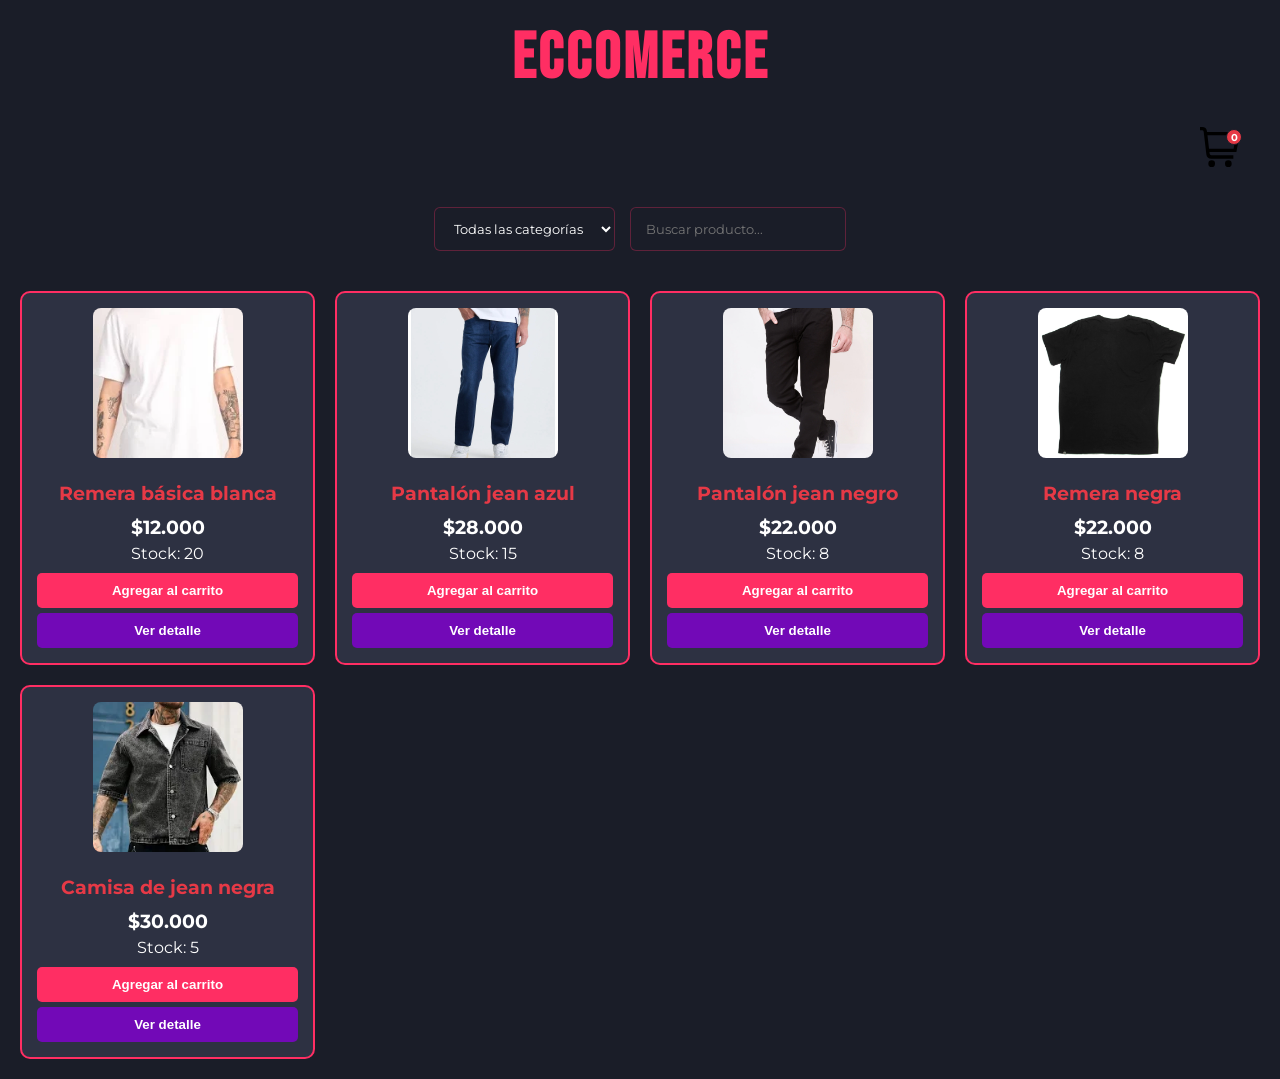
==== index.html @ fd78d64b "Mejora do carrito" ====
<!DOCTYPE html>
<html lang="es"
  title="Ecommerce"
>
<head>
  <meta charset="UTF-8" />
  <title>Tienda Rockera</title>
  <link rel="stylesheet" href="./css/styles.css" />
</head>
<body>
  <div id="toast-container"></div>

  <h1>Eccomerce </h1>

  <header class="header-main">
  <a href="cart.html" class="btn-ver-carrito">
    <img
    src="Iconos\carrito-de-compras.svg"
    class="imagen_Carrito"
    alt="Carrito"
  /> 
  <span id="cart-count">0</span>
</a>

  </header>

  <main>
    <!-- Después acá van filtros, búsqueda, etc. -->
     <section id="filtros" class="filtros">
  <select id="filtro-categoria">
    <option value="todos">Todas las categorías</option>
    <option value="remeras">Remeras</option>
    <option value="pantalones">Pantalones</option>
    <option value="zapatillas">Zapatillas</option>
  </select>

  <input
    type="text"
    id="busqueda"
    placeholder="Buscar producto..."
  />
</section>
    <section id="productos-container" class="productos-container">
      <!-- Acá JS va a inyectar las tarjetas -->
    </section>
  </main>

  <!-- Siempre al final del body -->
  <script src="./js/toast.js"></script>
  <script src="./js/main.js"></script>
</body>
</html>
---- css/styles.css ----
/* ----------------------------
   IMPORTACIÓN DE FUENTES
---------------------------- */
@import url('https://fonts.googleapis.com/css2?family=Bebas+Neue&family=Montserrat:wght@400;700;900&display=swap');
/* ----------------------------
   RESET BÁSICO
---------------------------- */
* {
    margin: 0;
    padding: 0;
    box-sizing: border-box;
}

/* ----------------------------
   BODY
---------------------------- */
body {
    font-family: 'Montserrat', sans-serif;
    background: #1A1D28;
    color: white;
    padding: 20px;
}

/* ----------------------------
   HEADER
---------------------------- */
.header-main {
    display: flex;
    justify-content: flex-end;
    padding: 10px 20px;
    border-radius: 10px;
    margin-bottom: 30px;
}

/* ----------------------------
   TÍTULO
---------------------------- */
h1, .titulo-tienda {
    font-family: 'Bebas Neue', sans-serif; /* Fuente impacto para títulos */
    text-align: center;
    color: #FF2E63; /* Un rosa eléctrico que no falla */
    font-size: 4rem;
    letter-spacing: 3px;
    margin-bottom: 20px;
    text-transform: uppercase;
}

/* ----------------------------
   CARRITO (botón + icono)
---------------------------- */
.btn-ver-carrito {
    position: relative; /* Base para el posicionamiento del número */
    display: flex;
    align-items: center;
    text-decoration: none;
}
#cart-count {
    display: flex;
    position: absolute; /* Posicionamiento absoluto dentro del botón */

    /* Ajustá estos valores para que el número caiga justo en el 'hueco' del carrito */
    top: 2px;
    right: -2px;

    background: #E63946; /* El rojo que ya vienen usando */
    color: white;
    font-size: 0.65rem;
    font-weight: bold;
    width: 16px;
    height: 16px;
    border-radius: 50%;
    align-items: center;
    justify-content: center;
    border: 1.5px solid #1A1D28; /* Borde del color del fondo para que resalte */
}

.imagen_Carrito {
    width: 40px; /* Lo agrandamos un poco para que el número quepa dentro */
    opacity: 1;
    transition: transform 0.25s ease, opacity 0.25s ease;
}

.btn-ver-carrito:hover .imagen_Carrito {
    transform: scale(1.15) rotate(10deg);
    opacity: 1;
}

.texto-carrito {
    display: none;
}

/* ----------------------------
   FILTROS
---------------------------- */
.filtros {
    display: flex;
    justify-content: center;
    gap: 15px;
    margin-bottom: 40px;
}

.filtros select,
.filtros input {
    padding: 12px 15px;
    border-radius: 6px;
    border: 1px solid rgba(255, 46, 99, 0.3);
    background: #1A1D28;
    color: white;
    font-family: 'Montserrat', sans-serif;
    transition: border 0.3s ease;
}

.filtros input:focus {
    outline: none;
    border: 1px solid #FF2E63;
}

/* ----------------------------
   PRODUCTOS
---------------------------- */
.productos-container {
    display: grid;
    grid-template-columns: repeat(auto-fill, minmax(250px, 1fr));
    gap: 20px;
}

.card-producto {
    background: #2D3142;
    padding: 15px;
    border-radius: 10px;
    border: 2px solid #FF2E63;
    text-align: center;
}

.card-producto img {
    width: 150px;
    height: 150px;
    object-fit: cover;
    border-radius: 8px;
    margin-bottom: 10px;
}

.card-producto h3 {
    margin: 10px 0;
    color: #E63946;
}

.card-price {
    margin: 5px 0;
    font-size: 1.2rem;
    font-weight: bold;
}

/* ----------------------------
   BOTONES
---------------------------- */
.btn-agregar {
    background: #FF2E63;
    color: white;
    border: none;
    padding: 10px 15px;
    border-radius: 5px;
    cursor: pointer;
    margin-top: 10px;
    font-weight: bold;
    display: block;
    width: 100%;
}

.btn-detalle {
    background: #7209B7;
    color: white;
    border: none;
    padding: 10px 15px;
    border-radius: 5px;
    cursor: pointer;
    margin-top: 5px;
    font-weight: bold;
    display: block;
    width: 100%;
}

/* ----------------------------
   RESPONSIVE
---------------------------- */
@media (max-width: 1200px){
    .header{
        padding: 10%;
    }
    .header__menu{
        justify-content: center;
    }
}

/* Normalizar todas las imágenes del carrito */
#cart-items img {
    width: 120px;
    height: 120px;
    object-fit: cover;
    border-radius: 10px;
    display: block;
}
/* ============================
   ESTILO PARA LOS PRODUCTOS DEL CARRITO
============================ */

#cart-items {
    display: flex;
    flex-direction: column;
    gap: 20px;
    margin-top: 20px;
}

.cart-item {
    display: grid;
    grid-template-columns: 120px 1fr;
    gap: 20px;
    background: #2d3142;
    border: 1px solid #444;
    border-radius: 12px;
    padding: 15px;
    align-items: center;
}

/* Imagen */
.cart-item img {
    width: 120px;
    height: 120px;
    object-fit: cover;
    border-radius: 10px;
}

/* Línea tenue separadora */
.cart-item .detalle {
    border-left: 1px solid rgba(255,255,255,0.10);
    padding-left: 20px;
}

/* Título del producto */
.cart-item h3 {
    margin-bottom: 8px;
    color: #E63946;
    font-size: 1.3rem;
}

/* Precio */
.cart-item .precio {
    font-size: 1.1rem;
    margin-bottom: 8px;
    font-weight: bold;
}

/* Cantidad o controles */
.cart-item .cantidad {
    opacity: 0.8;
}

.cart-total {
  text-align: right;
  font-size: 1.4rem;
  font-weight: bold;
  width: 100%;
  margin-top: 20px;
}

.tituloCarrito {
    text-align: center;
    color: #E63946;
    font-size: 2rem;
    margin-bottom: 10px;
}

    /* Header carrito */

.headerCarrito {
    display: flex;
    align-items: center;
    justify-content: space-between; /* divide en tres columnas */
    padding: 15px 20px;
    border-bottom: 1px solid #ddd;
}

.header-left, .header-center, .header-right {
    flex: 1;
    display: flex;
    align-items: center;
}

.header-center {
    justify-content: center; /* centro exacto */
}

.header-right {
    justify-content: flex-end; /* espacio vacío, balancea el título */
}

.btn-volver {
    text-decoration: none;
    color: #333;
    font-size: 1rem;
}

.tituloCarrito {
    margin: 0;
    font-size: 2rem;
    font-weight: bold;
}


.btn-vaciar {
    background: transparent;
    border: none;
    padding: 0;
    margin: 0;
    cursor: pointer;
    display: flex;
    align-items: center;
    justify-content: center;
}

.btn-vaciar img {
    width: 35px;
    height: 35px;
    display: block;
}


   /* Detalles del producto */


.detalle-card {
    display: grid;
    grid-template-columns: 300px 1fr;
    gap: 25px;
    align-items: start;
}

/* Imagen */
.detalle-img {
    width: 100%;
    max-width: 300px;
    border-radius: 10px;
    object-fit: cover;
}

/* Columna derecha */
.detalle-body {
    display: flex;
    flex-direction: column;
    gap: 10px;
    padding-left: 20px;
    border-left: 1px solid rgba(255,255,255,0.15);
}

/* Título */
.detalle-body h2 {
    color: #E63946;
    font-size: 2rem;
    margin-bottom: 5px;
}

/* Precio */
.detalle-price {
    font-size: 1.6rem;
    font-weight: bold;
    margin-bottom: 10px;
}

/* Descripción */
.detalle-desc {
    opacity: 0.9;
    line-height: 1.5;
}

/* Botón */
#btn-agregar-detalle {
    margin-top: auto;
    background: #E63946;
    color: white;
    border: none;
    padding: 12px;
    border-radius: 6px;
    font-weight: bold;
    cursor: pointer;
}
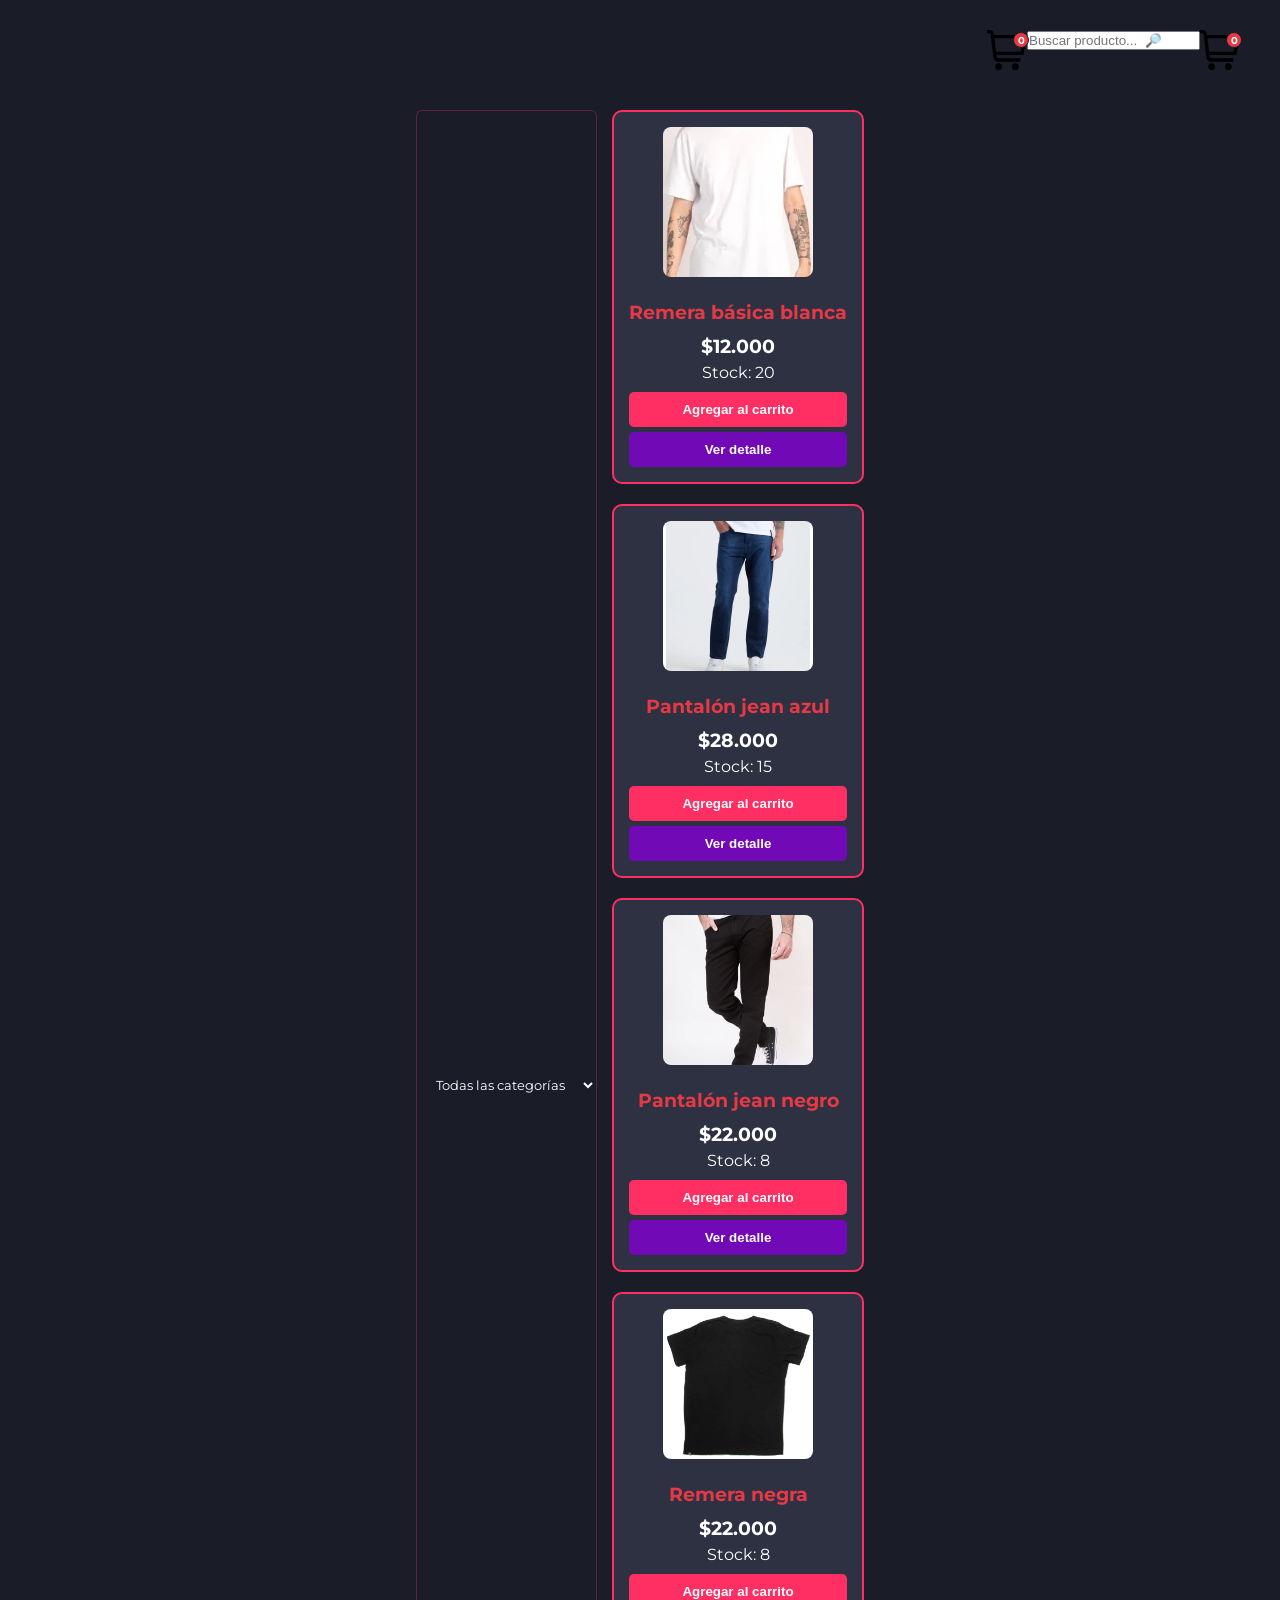
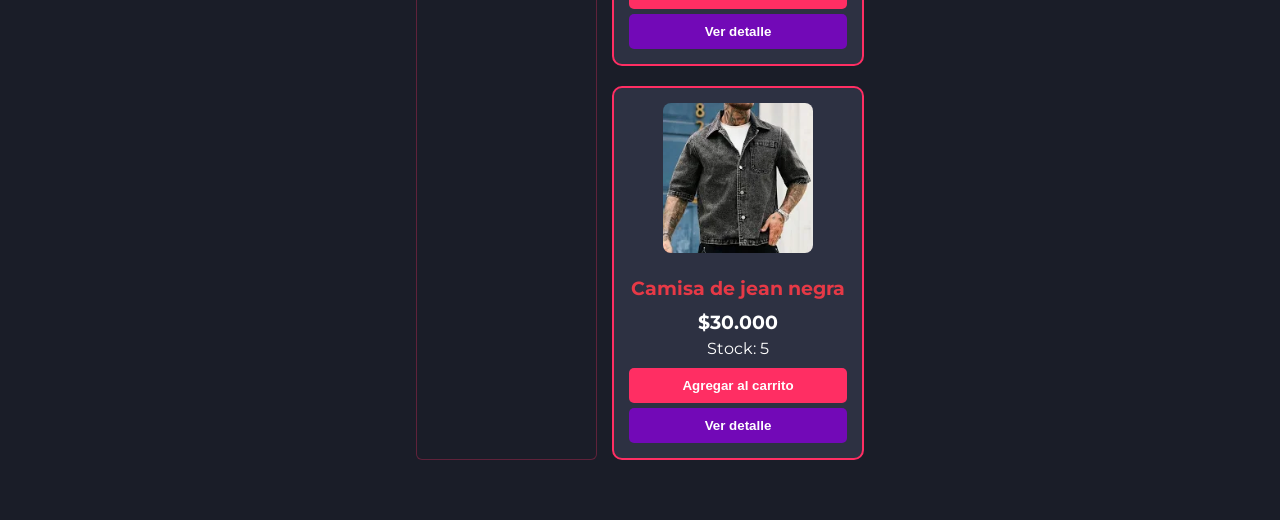
==== commit cc6650d7: "carga de nuevas categorias" ====
--- a/index.html
+++ b/index.html
@@ -1,7 +1,5 @@
 <!DOCTYPE html>
-<html lang="es"
-  title="Ecommerce"
->
+<html lang="es">
 <head>
   <meta charset="UTF-8" />
   <title>Tienda Rockera</title>
@@ -10,18 +8,36 @@
 <body>
   <div id="toast-container"></div>
 
-  <h1>Eccomerce </h1>
-
+  <!-- HEADER: AHORA CONTIENE TODO EN UNA SOLA LÍNEA -->
   <header class="header-main">
   <a href="cart.html" class="btn-ver-carrito">
     <img
     src="Iconos\carrito-de-compras.svg"
     class="imagen_Carrito"
     alt="Carrito"
-  /> 
+  />
   <span id="cart-count">0</span>
 </a>
 
+      <!-- BÚSQUEDA (Centro) -->
+      <div class="busqueda">
+        <input
+          type="text"
+          id="busqueda"
+          placeholder="Buscar producto...  🔎"
+        />
+      </div>
+    </div>
+
+    <!-- CARRITO (Derecha) -->
+    <a href="cart.html" class="btn-ver-carrito">
+      <img
+        src="Iconos\carrito-de-compras.svg"
+        class="imagen_Carrito"
+        alt="Carrito"
+      />
+      <span id="cart-count">0</span>
+    </a>
   </header>
 
   <main>
@@ -32,14 +48,11 @@
     <option value="remeras">Remeras</option>
     <option value="pantalones">Pantalones</option>
     <option value="zapatillas">Zapatillas</option>
+    <option value="camisas">Camisas</option>
   </select>
 
-  <input
-    type="text"
-    id="busqueda"
-    placeholder="Buscar producto..."
-  />
-</section>
+  <!-- MAIN: Contenido principal (productos) -->
+  <main>
     <section id="productos-container" class="productos-container">
       <!-- Acá JS va a inyectar las tarjetas -->
     </section>
@@ -49,4 +62,4 @@
   <script src="./js/toast.js"></script>
   <script src="./js/main.js"></script>
 </body>
-</html>
+</html>
--- a/css/styles.css
+++ b/css/styles.css
@@ -38,7 +38,7 @@
 h1, .titulo-tienda {
     font-family: 'Bebas Neue', sans-serif; /* Fuente impacto para títulos */
     text-align: center;
-    color: #FF2E63; /* Un rosa eléctrico que no falla */
+    color: #FF2E63; 
     font-size: 4rem;
     letter-spacing: 3px;
     margin-bottom: 20px;
@@ -53,6 +53,7 @@
     display: flex;
     align-items: center;
     text-decoration: none;
+    
 }
 #cart-count {
     display: flex;
@@ -75,9 +76,11 @@
 }
 
 .imagen_Carrito {
+     color: #FF2E63;
     width: 40px; /* Lo agrandamos un poco para que el número quepa dentro */
     opacity: 1;
     transition: transform 0.25s ease, opacity 0.25s ease;
+   
 }
 
 .btn-ver-carrito:hover .imagen_Carrito {
@@ -296,7 +299,7 @@
 
 .btn-volver {
     text-decoration: none;
-    color: #333;
+    color: #FF2E63;
     font-size: 1rem;
 }
 
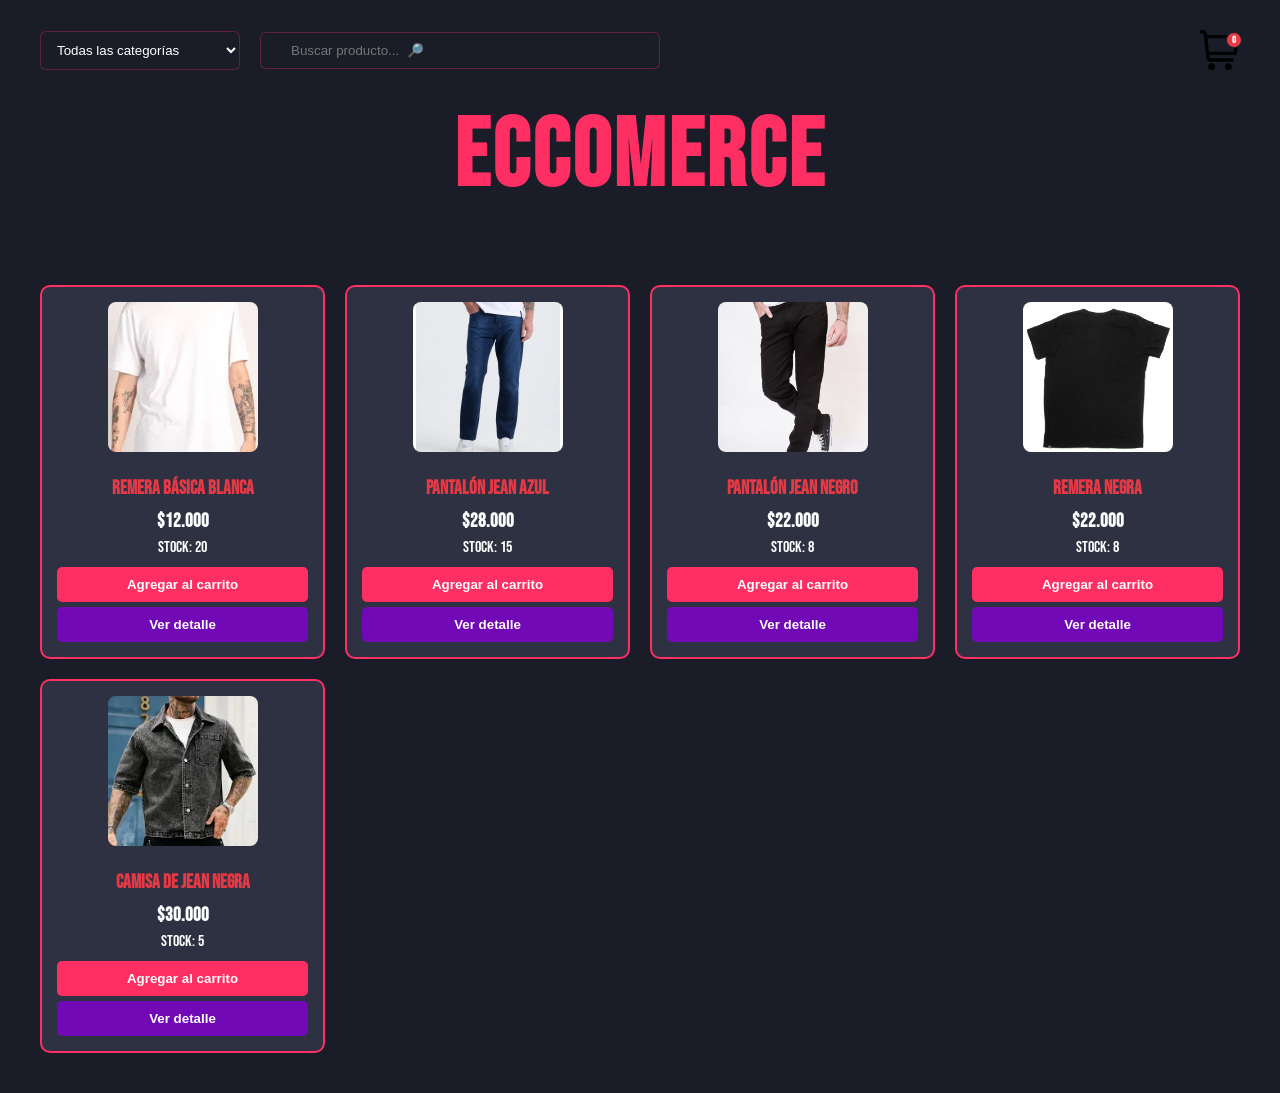
==== commit 36150915: "Correcion y alineacion de iconos" ====
--- a/index.html
+++ b/index.html
@@ -10,14 +10,17 @@
 
   <!-- HEADER: AHORA CONTIENE TODO EN UNA SOLA LÍNEA -->
   <header class="header-main">
-  <a href="cart.html" class="btn-ver-carrito">
-    <img
-    src="Iconos\carrito-de-compras.svg"
-    class="imagen_Carrito"
-    alt="Carrito"
-  />
-  <span id="cart-count">0</span>
-</a>
+    <!-- Contenedor para filtros y búsqueda (izquierda y centro) -->
+    <div class="header-filtros-busqueda">
+      <!-- FILTROS (Izquierda) -->
+      <div class="filtros">
+        <select id="filtro-categoria">
+          <option value="todos">Todas las categorías</option>
+          <option value="remeras">Remeras</option>
+          <option value="pantalones">Pantalones</option>
+          <option value="zapatillas">Zapatillas</option>
+        </select>
+      </div>
 
       <!-- BÚSQUEDA (Centro) -->
       <div class="busqueda">
@@ -35,21 +38,13 @@
         src="Iconos\carrito-de-compras.svg"
         class="imagen_Carrito"
         alt="Carrito"
-      />
+      /> 
       <span id="cart-count">0</span>
     </a>
   </header>
 
-  <main>
-    <!-- Después acá van filtros, búsqueda, etc. -->
-     <section id="filtros" class="filtros">
-  <select id="filtro-categoria">
-    <option value="todos">Todas las categorías</option>
-    <option value="remeras">Remeras</option>
-    <option value="pantalones">Pantalones</option>
-    <option value="zapatillas">Zapatillas</option>
-    <option value="camisas">Camisas</option>
-  </select>
+  <!-- TÍTULO PRINCIPAL (AHORA FUERA DEL HEADER, ABAJO) -->
+  <h1>Eccomerce</h1>
 
   <!-- MAIN: Contenido principal (productos) -->
   <main>
--- a/css/styles.css
+++ b/css/styles.css
@@ -1,7 +1,8 @@
 /* ----------------------------
    IMPORTACIÓN DE FUENTES
 ---------------------------- */
-@import url('https://fonts.googleapis.com/css2?family=Bebas+Neue&family=Montserrat:wght@400;700;900&display=swap');
+@import url('https://fonts.googleapis.com/css2?family=Bebas+Neue&family=bebas:wght@400;700;900&display=swap');
+
 /* ----------------------------
    RESET BÁSICO
 ---------------------------- */
@@ -15,55 +16,134 @@
    BODY
 ---------------------------- */
 body {
-    font-family: 'Montserrat', sans-serif;
+    display: flex;
+    flex-direction: column;
+    font-family: 'Bebas Neue', sans-serif;
     background: #1A1D28;
     color: white;
     padding: 20px;
 }
 
-/* ----------------------------
-   HEADER
----------------------------- */
-.header-main {
-    display: flex;
-    justify-content: flex-end;
+#busqueda {
+    background-image: url('C:/Users/Martincho/ecomerce/Iconos/busqueda.svg'); /* Corregido: URL entre comillas */
+    background-repeat: no-repeat;
+    background-position: left center;
+    background-size: 16px;
+    padding-left: 30px;
+}
+
+/* ----------------------------
+   HEADER - AHORA CONTIENE TODO (CARRITO, FILTROS Y BÚSQUEDA)
+---------------------------- */
+header {
+    display: flex;
+    justify-content: space-between; /* Cambiado: ahora separa los elementos */
+    align-items: center;
+    gap: 20px;
     padding: 10px 20px;
-    border-radius: 10px;
-    margin-bottom: 30px;
-}
-
-/* ----------------------------
-   TÍTULO
----------------------------- */
-h1, .titulo-tienda {
-    font-family: 'Bebas Neue', sans-serif; /* Fuente impacto para títulos */
-    text-align: center;
-    color: #FF2E63; 
-    font-size: 4rem;
-    letter-spacing: 3px;
-    margin-bottom: 20px;
-    text-transform: uppercase;
-}
-
-/* ----------------------------
-   CARRITO (botón + icono)
+    background: #1A1D28; /* Aseguramos que tenga fondo */
+    position: sticky;
+    top: 0;
+    z-index: 100;
+    flex-wrap: wrap; /* Por si la pantalla es muy chica */
+}
+
+/* Eliminamos el main que tenías con margin-top negativo */
+main {
+    display: block; /* Cambiado de flex a block */
+    padding: 20px;
+    margin-top: 0; /* Eliminado el margin-top negativo */
+}
+
+/* Nueva clase para contener filtros y búsqueda dentro del header */
+.header-filtros-busqueda {
+    display: flex;
+    flex: 1; /* Ocupa el espacio disponible */
+    gap: 20px;
+    align-items: center;
+    max-width: 800px; /* Para que no se estire demasiado */
+}
+
+/* ----------------------------
+   FILTROS - AHORA DENTRO DEL HEADER
+---------------------------- */
+.filtros {
+    flex: 0 0 auto; /* No se estira, mantiene su tamaño */
+    min-width: 200px; /* Ancho mínimo para el select */
+}
+
+.filtros select {
+    width: 100%;
+    padding: 10px 12px; /* Ajustado para que tenga mejor proporción */
+    border-radius: 6px;
+    border: 1px solid rgba(255, 46, 99, 0.3);
+    background: #1A1D28;
+    color: white;
+    font-family: 'bebas', sans-serif;
+    transition: border 0.3s ease;
+    cursor: pointer;
+}
+
+.filtros select:focus {
+    outline: none;
+    border: 1px solid #FF2E63;
+    box-shadow: 0 0 10px rgba(255, 46, 99, 0.4);
+    transition: all 0.3s ease;
+}
+
+/* ----------------------------
+   BÚSQUEDA - AHORA DENTRO DEL HEADER
+---------------------------- */
+.busqueda {
+    flex: 1; /* Ocupa el espacio restante */
+    max-width: 400px;
+    min-width: 200px;
+}
+
+.busqueda input {
+    width: 100%;
+    padding: 10px 12px;
+    padding-left: 35px; /* Espacio para el icono de búsqueda */
+    border-radius: 6px;
+    border: 1px solid rgba(255, 46, 99, 0.3);
+    background: #1A1D28;
+    color: white;
+    font-family: 'bebas', sans-serif;
+    transition: border 0.3s ease;
+}
+
+.busqueda input:focus {
+    outline: none;
+    border: 1px solid #FF2E63;
+    box-shadow: 0 0 10px rgba(255, 46, 99, 0.4);
+    transition: all 0.3s ease;
+}
+
+/* Aseguramos que el input de búsqueda también tenga el icono */
+.busqueda input {
+    background-image: url('C:/Users/Martincho/ecomerce/Iconos/busqueda.svg');
+    background-repeat: no-repeat;
+    background-position: left center;
+    background-size: 16px;
+}
+
+/* ----------------------------
+   CARRITO (botón + icono) - AHORA DENTRO DEL HEADER
 ---------------------------- */
 .btn-ver-carrito {
-    position: relative; /* Base para el posicionamiento del número */
+    position: relative;
     display: flex;
     align-items: center;
     text-decoration: none;
-    
-}
+    flex: 0 0 auto; /* No se estira */
+}
+
 #cart-count {
     display: flex;
-    position: absolute; /* Posicionamiento absoluto dentro del botón */
-
-    /* Ajustá estos valores para que el número caiga justo en el 'hueco' del carrito */
+    position: absolute;
     top: 2px;
     right: -2px;
-
-    background: #E63946; /* El rojo que ya vienen usando */
+    background: #E63946; 
     color: white;
     font-size: 0.65rem;
     font-weight: bold;
@@ -72,15 +152,14 @@
     border-radius: 50%;
     align-items: center;
     justify-content: center;
-    border: 1.5px solid #1A1D28; /* Borde del color del fondo para que resalte */
+    border: 1.5px solid #1A1D28; 
 }
 
 .imagen_Carrito {
-     color: #FF2E63;
-    width: 40px; /* Lo agrandamos un poco para que el número quepa dentro */
+    color: #FF2E63;
+    width: 40px;
     opacity: 1;
     transition: transform 0.25s ease, opacity 0.25s ease;
-   
 }
 
 .btn-ver-carrito:hover .imagen_Carrito {
@@ -92,30 +171,23 @@
     display: none;
 }
 
-/* ----------------------------
-   FILTROS
----------------------------- */
-.filtros {
-    display: flex;
-    justify-content: center;
-    gap: 15px;
-    margin-bottom: 40px;
-}
-
-.filtros select,
-.filtros input {
-    padding: 12px 15px;
-    border-radius: 6px;
-    border: 1px solid rgba(255, 46, 99, 0.3);
-    background: #1A1D28;
-    color: white;
-    font-family: 'Montserrat', sans-serif;
-    transition: border 0.3s ease;
-}
-
-.filtros input:focus {
-    outline: none;
-    border: 1px solid #FF2E63;
+/* Eliminamos las clases antiguas que ya no usamos */
+.main-fila {
+    display: none; /* Ocultamos la estructura antigua */
+}
+
+/* ----------------------------
+   TÍTULO
+---------------------------- */
+h1, .titulo-tienda {
+    font-family: 'Bebas Neue', sans-serif;
+    text-align: center;
+    color: #FF2E63; 
+    font-size: 6rem;
+    letter-spacing: 3px;
+    margin-bottom: 20px;
+    margin-top: 20px; /* Añadido margen superior */
+    text-transform: uppercase;
 }
 
 /* ----------------------------
@@ -125,6 +197,7 @@
     display: grid;
     grid-template-columns: repeat(auto-fill, minmax(250px, 1fr));
     gap: 20px;
+    margin-top: 30px;
 }
 
 .card-producto {
@@ -187,11 +260,30 @@
    RESPONSIVE
 ---------------------------- */
 @media (max-width: 1200px){
-    .header{
-        padding: 10%;
+    header { /* Corregido: antes era .header sin punto */
+        padding: 10px 20px;
     }
-    .header__menu{
-        justify-content: center;
+}
+
+@media (max-width: 768px) {
+    header {
+        flex-direction: column;
+        align-items: stretch;
+    }
+    
+    .header-filtros-busqueda {
+        flex-direction: column;
+        width: 100%;
+        max-width: 100%;
+    }
+    
+    .filtros, .busqueda {
+        width: 100%;
+        max-width: 100%;
+    }
+    
+    .btn-ver-carrito {
+        align-self: flex-end;
     }
 }
 
@@ -203,9 +295,14 @@
     border-radius: 10px;
     display: block;
 }
+
 /* ============================
    ESTILO PARA LOS PRODUCTOS DEL CARRITO
 ============================ */
+
+.paginaCarrito {
+    font-family: 'Bebas Neue', sans-serif;
+}
 
 #cart-items {
     display: flex;
@@ -267,18 +364,19 @@
 }
 
 .tituloCarrito {
+    font-family: 'bebas', sans-serif;
     text-align: center;
     color: #E63946;
     font-size: 2rem;
     margin-bottom: 10px;
 }
 
-    /* Header carrito */
-
+/* Header carrito */
 .headerCarrito {
-    display: flex;
-    align-items: center;
-    justify-content: space-between; /* divide en tres columnas */
+    font-family: 'bebas', sans-serif;
+    display: flex;
+    align-items: center;
+    justify-content: space-between;
     padding: 15px 20px;
     border-bottom: 1px solid #ddd;
 }
@@ -290,11 +388,11 @@
 }
 
 .header-center {
-    justify-content: center; /* centro exacto */
+    justify-content: center;
 }
 
 .header-right {
-    justify-content: flex-end; /* espacio vacío, balancea el título */
+    justify-content: flex-end;
 }
 
 .btn-volver {
@@ -302,13 +400,6 @@
     color: #FF2E63;
     font-size: 1rem;
 }
-
-.tituloCarrito {
-    margin: 0;
-    font-size: 2rem;
-    font-weight: bold;
-}
-
 
 .btn-vaciar {
     background: transparent;
@@ -327,10 +418,7 @@
     display: block;
 }
 
-
-   /* Detalles del producto */
-
-
+/* Detalles del producto */
 .detalle-card {
     display: grid;
     grid-template-columns: 300px 1fr;
@@ -357,6 +445,7 @@
 
 /* Título */
 .detalle-body h2 {
+    font-family: 'bebas', sans-serif;
     color: #E63946;
     font-size: 2rem;
     margin-bottom: 5px;
@@ -385,4 +474,4 @@
     border-radius: 6px;
     font-weight: bold;
     cursor: pointer;
-}
+}
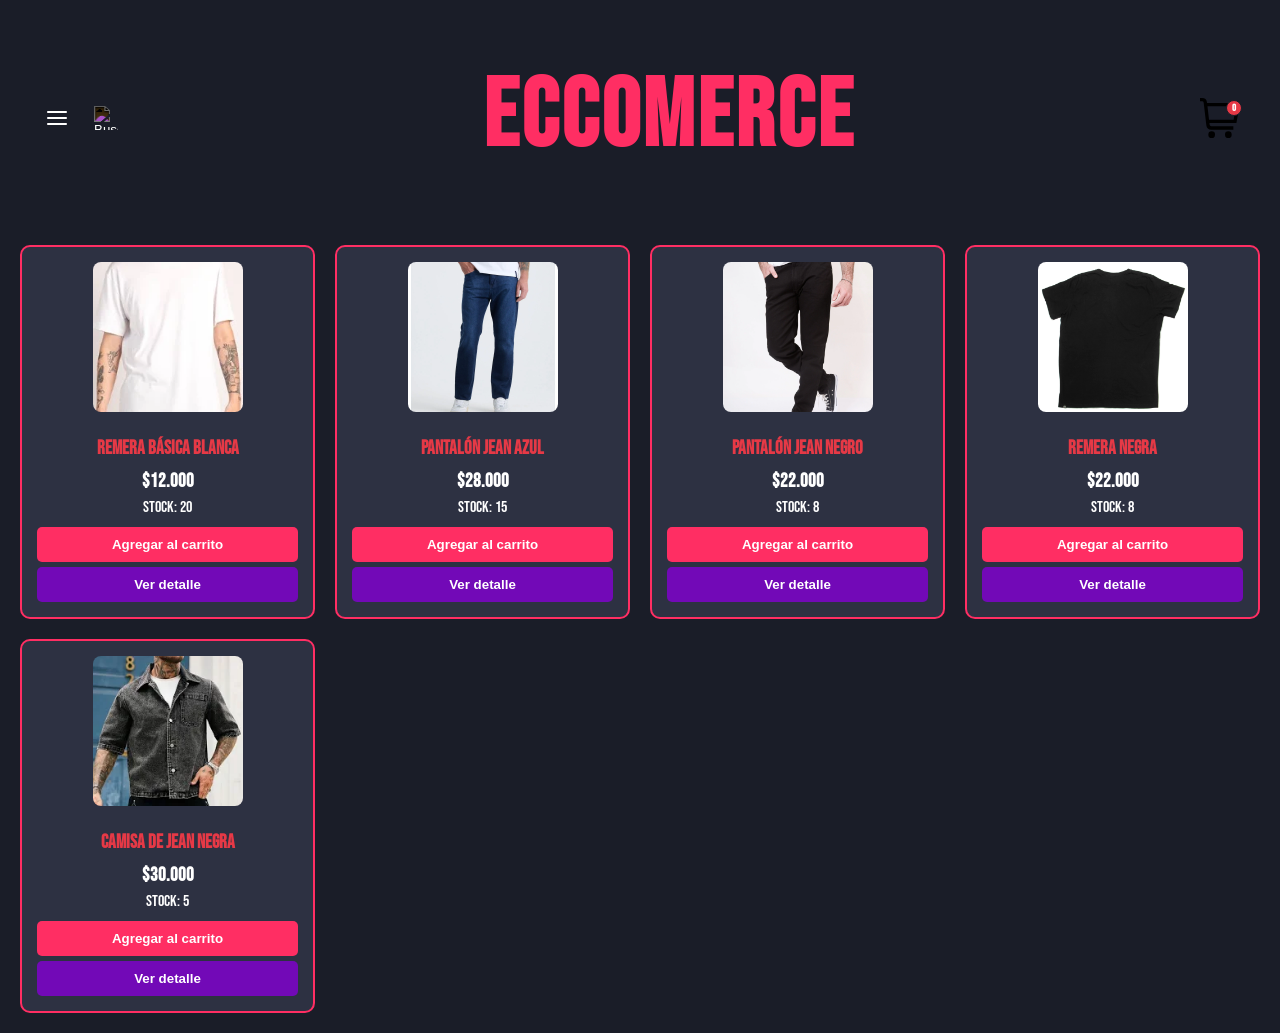
==== commit 398d4bc0: "Refactor: Header unificado, estilos neon carrito y correccion de renderizado en detalle" ====
--- a/index.html
+++ b/index.html
@@ -9,42 +9,35 @@
   <div id="toast-container"></div>
 
   <!-- HEADER: AHORA CONTIENE TODO EN UNA SOLA LÍNEA -->
-  <header class="header-main">
-    <!-- Contenedor para filtros y búsqueda (izquierda y centro) -->
-    <div class="header-filtros-busqueda">
-      <!-- FILTROS (Izquierda) -->
-      <div class="filtros">
-        <select id="filtro-categoria">
-          <option value="todos">Todas las categorías</option>
-          <option value="remeras">Remeras</option>
-          <option value="pantalones">Pantalones</option>
-          <option value="zapatillas">Zapatillas</option>
-        </select>
-      </div>
+<header class="header-main">
+  <div class="header-top">
+<div class="search-wrapper">
+  <select id="filtro-categoria" class="select-oculto">
+    <option value="todos">Todos</option>
+    <option value="remeras">Remeras</option>
+    <option value="pantalones">Pantalones</option>
+    <option value="zapatillas">Zapatillas</option>
+    <option value="camisas">Camisas</option>
+  </select>
 
-      <!-- BÚSQUEDA (Centro) -->
-      <div class="busqueda">
-        <input
-          type="text"
-          id="busqueda"
-          placeholder="Buscar producto...  🔎"
-        />
-      </div>
-    </div>
+  <button id="btn-categorias" class="icon-btn">
+     <img src="Iconos/menu-puntos.svg" alt="Categorías" width="24">
+  </button>
 
-    <!-- CARRITO (Derecha) -->
+  <button id="btn-toggle-search" class="icon-btn">
+    <img src="Iconos/busqueda.svg" alt="Buscar" width="24">
+  </button>
+  <input type="text" id="busqueda" class="input-expandable" placeholder="Buscar...">
+</div>
+
+    <h1 class="logo-tienda">ECCOMERCE</h1>
+
     <a href="cart.html" class="btn-ver-carrito">
-      <img
-        src="Iconos\carrito-de-compras.svg"
-        class="imagen_Carrito"
-        alt="Carrito"
-      /> 
+      <img src="Iconos/carrito-de-compras.svg" class="imagen_Carrito" alt="Carrito" />
       <span id="cart-count">0</span>
     </a>
-  </header>
-
-  <!-- TÍTULO PRINCIPAL (AHORA FUERA DEL HEADER, ABAJO) -->
-  <h1>Eccomerce</h1>
+  </div>
+</header>
 
   <!-- MAIN: Contenido principal (productos) -->
   <main>
--- a/css/styles.css
+++ b/css/styles.css
@@ -24,46 +24,64 @@
     padding: 20px;
 }
 
-#busqueda {
-    background-image: url('C:/Users/Martincho/ecomerce/Iconos/busqueda.svg'); /* Corregido: URL entre comillas */
-    background-repeat: no-repeat;
-    background-position: left center;
-    background-size: 16px;
-    padding-left: 30px;
+.input-expandable {
+    width: 0;
+    opacity: 0;
+    overflow: hidden;
+    transition: all 0.4s ease;
+    border: none;
+    background: transparent;
+    border-bottom: 2px solid #FF2E63;
+    color: white;
+    padding: 5px 0;
+    outline: none;
+}
+
+.input-expandable.active {
+    width: 200px;
+    opacity: 1;
+    padding: 5px 10px;
 }
 
 /* ----------------------------
    HEADER - AHORA CONTIENE TODO (CARRITO, FILTROS Y BÚSQUEDA)
 ---------------------------- */
+/* Contenedor principal del Header */
 header {
     display: flex;
-    justify-content: space-between; /* Cambiado: ahora separa los elementos */
-    align-items: center;
-    gap: 20px;
-    padding: 10px 20px;
-    background: #1A1D28; /* Aseguramos que tenga fondo */
+    flex-direction: column; /* Cambiado a columna para tener dos filas */
+    gap: 10px;
+    padding: 20px;
+    background: #1A1D28;
     position: sticky;
     top: 0;
     z-index: 100;
-    flex-wrap: wrap; /* Por si la pantalla es muy chica */
-}
-
-/* Eliminamos el main que tenías con margin-top negativo */
-main {
-    display: block; /* Cambiado de flex a block */
-    padding: 20px;
-    margin-top: 0; /* Eliminado el margin-top negativo */
-}
-
-/* Nueva clase para contener filtros y búsqueda dentro del header */
+}
+
+/* Fila de arriba: Título centrado y Carrito a la derecha */
+.header-top {
+    display: flex;
+    justify-content: space-between;
+    align-items: center;
+    width: 100%;
+}
+
+.spacer { width: 40px; } /* Mismo ancho que el carrito para centrar perfecto el H1 */
+
+h1, .titulo-tienda {
+    font-size: 4rem; /* Un poco más chico para que no coma toda la pantalla */
+    margin: 0;
+    flex-grow: 1;
+}
+
+/* Fila de abajo: Filtros y Buscador */
 .header-filtros-busqueda {
     display: flex;
-    flex: 1; /* Ocupa el espacio disponible */
-    gap: 20px;
-    align-items: center;
-    max-width: 800px; /* Para que no se estire demasiado */
-}
-
+    justify-content: center;
+    gap: 15px;
+    width: 100%;
+    margin-top: 10px;
+}
 /* ----------------------------
    FILTROS - AHORA DENTRO DEL HEADER
 ---------------------------- */
@@ -91,6 +109,25 @@
     transition: all 0.3s ease;
 }
 
+/* Esto afecta a las opciones dentro del desplegable */
+#filtro-categoria option {
+    background-color: #1A1D28; /* El mismo fondo que tu body */
+    color: white;
+    padding: 10px;
+    font-family: 'Bebas Neue', sans-serif;
+}
+
+#filtro-categoria {
+    position: absolute; /* Se posiciona respecto al search-wrapper */
+    top: 30px;         /* Lo baja para que no tape los iconos */
+    left: 0;           /* Lo alinea a la izquierda, bajo las rayitas */
+    width: 120px;      /* Le damos un ancho para que sea fácil de ver */
+    opacity: 0;        /* Sigue siendo invisible al ojo, pero no para el navegador */
+    pointer-events: none;
+    z-index: -1;       /* Lo manda atrás de los iconos mientras no se usa */
+}
+
+
 /* ----------------------------
    BÚSQUEDA - AHORA DENTRO DEL HEADER
 ---------------------------- */
@@ -104,10 +141,10 @@
     width: 100%;
     padding: 10px 12px;
     padding-left: 35px; /* Espacio para el icono de búsqueda */
-    border-radius: 6px;
-    border: 1px solid rgba(255, 46, 99, 0.3);
+    border-radius:none;
+    border: none rgba(255, 46, 99, 0.3);
     background: #1A1D28;
-    color: white;
+    color: #FF2E63;
     font-family: 'bebas', sans-serif;
     transition: border 0.3s ease;
 }
@@ -136,6 +173,7 @@
     align-items: center;
     text-decoration: none;
     flex: 0 0 auto; /* No se estira */
+
 }
 
 #cart-count {
@@ -143,7 +181,8 @@
     position: absolute;
     top: 2px;
     right: -2px;
-    background: #E63946; 
+
+    background: #E63946;
     color: white;
     font-size: 0.65rem;
     font-weight: bold;
@@ -152,7 +191,7 @@
     border-radius: 50%;
     align-items: center;
     justify-content: center;
-    border: 1.5px solid #1A1D28; 
+    border: 1.5px solid #1A1D28;
 }
 
 .imagen_Carrito {
@@ -160,6 +199,7 @@
     width: 40px;
     opacity: 1;
     transition: transform 0.25s ease, opacity 0.25s ease;
+
 }
 
 .btn-ver-carrito:hover .imagen_Carrito {
@@ -182,14 +222,13 @@
 h1, .titulo-tienda {
     font-family: 'Bebas Neue', sans-serif;
     text-align: center;
-    color: #FF2E63; 
+    color: #FF2E63;
     font-size: 6rem;
     letter-spacing: 3px;
     margin-bottom: 20px;
     margin-top: 20px; /* Añadido margen superior */
     text-transform: uppercase;
 }
-
 /* ----------------------------
    PRODUCTOS
 ---------------------------- */
@@ -256,6 +295,23 @@
     width: 100%;
 }
 
+.btn-eliminar {
+    background: transparent;
+    color: #ff4d4d;
+    border: 1px solid #ff4d4d;
+    padding: 5px 10px;
+    border-radius: 4px;
+    font-family: 'Bebas Neue', sans-serif;
+    cursor: pointer;
+    text-transform: uppercase;
+    margin-top: 10px;
+}
+
+.btn-eliminar:hover {
+    background: #ff4d4d;
+    color: white;
+}
+
 /* ----------------------------
    RESPONSIVE
 ---------------------------- */
@@ -270,18 +326,18 @@
         flex-direction: column;
         align-items: stretch;
     }
-    
+
     .header-filtros-busqueda {
         flex-direction: column;
         width: 100%;
         max-width: 100%;
     }
-    
+
     .filtros, .busqueda {
         width: 100%;
         max-width: 100%;
     }
-    
+
     .btn-ver-carrito {
         align-self: flex-end;
     }
@@ -322,6 +378,25 @@
     align-items: center;
 }
 
+/* Botones de + y - */
+.cart-item button:not(.btn-eliminar) {
+    background: #FF2E63;
+    color: white;
+    border: none;
+    border-radius: 4px;
+    width: 20px;
+    height: 20px;
+    cursor: pointer;
+    font-weight: bold;
+    margin: 0 5px;
+}
+
+.cart-item button:hover:not(.btn-eliminar) {
+    background: white;
+    color: #FF2E63;
+    box-shadow: 0 0 8px #FF2E63;
+}
+
 /* Imagen */
 .cart-item img {
     width: 120px;
@@ -337,17 +412,46 @@
 }
 
 /* Título del producto */
-.cart-item h3 {
-    margin-bottom: 8px;
-    color: #E63946;
-    font-size: 1.3rem;
-}
-
+.cart-item {
+    background: #2D3142;
+    border: 2px solid #FF2E63; /* El rosa neón característico */
+    border-radius: 10px;
+    padding: 20px;
+    margin-bottom: 15px;
+    display: flex;
+    align-items: center;
+    gap: 20px;
+}
+
+/* Estilo para los botones de cantidad (- 1 +) */
+.cantidad-controls {
+    display: flex;
+    align-items: center;
+    gap: 10px;
+    margin: 10px 0;
+}
+
+.cantidad-controls button {
+    background: #FF2E63;
+    color: white;
+    border: none;
+    width: 25px;
+    height: 25px;
+    border-radius: 4px;
+    cursor: pointer;
+    font-weight: bold;
+    transition: transform 0.2s;
+}
+
+.cantidad-controls button:hover {
+    transform: scale(1.1);
+    background: #e62958;
+}
 /* Precio */
 .cart-item .precio {
-    font-size: 1.1rem;
+    font-size: 2rem;
     margin-bottom: 8px;
-    font-weight: bold;
+     font-family: 'Bebas Neue', sans-serif;
 }
 
 /* Cantidad o controles */
@@ -364,21 +468,18 @@
 }
 
 .tituloCarrito {
-    font-family: 'bebas', sans-serif;
+    font-family: 'Bebas Neue', sans-serif;
     text-align: center;
-    color: #E63946;
-    font-size: 2rem;
+    color: #FF2E63;
+    font-size: 3.5rem;
     margin-bottom: 10px;
 }
 
 /* Header carrito */
 .headerCarrito {
-    font-family: 'bebas', sans-serif;
-    display: flex;
-    align-items: center;
-    justify-content: space-between;
-    padding: 15px 20px;
-    border-bottom: 1px solid #ddd;
+display: flex;
+    justify-content: flex-start; /* Lo empuja a la izquierda */
+    padding: 10px 20px;
 }
 
 .header-left, .header-center, .header-right {
@@ -396,26 +497,33 @@
 }
 
 .btn-volver {
+color: #FF2E63;
     text-decoration: none;
-    color: #FF2E63;
-    font-size: 1rem;
+    font-family: 'Bebas Neue', sans-serif;
+    font-size: 1.2rem;
+    transition: color 0.3s;
+}
+
+.btn-volver:hover {
+    color: white;
+    text-shadow: 0 0 10px #FF2E63;
 }
 
 .btn-vaciar {
-    background: transparent;
-    border: none;
-    padding: 0;
-    margin: 0;
-    cursor: pointer;
-    display: flex;
-    align-items: center;
-    justify-content: center;
-}
-
-.btn-vaciar img {
-    width: 35px;
-    height: 35px;
-    display: block;
+background: transparent;
+    color: #E63946; /* Un rojo más agresivo */
+    border: 1px solid #E63946;
+    padding: 8px 12px;
+    border-radius: 5px;
+    text-transform: uppercase;
+    font-weight: bold;
+    cursor: pointer;
+    transition: all 0.3s ease;
+}
+
+.btn-vaciar:hover {
+background: #E63946;
+    color: white;
 }
 
 /* Detalles del producto */
@@ -424,6 +532,7 @@
     grid-template-columns: 300px 1fr;
     gap: 25px;
     align-items: start;
+    margin-top: 40px;
 }
 
 /* Imagen */
@@ -445,7 +554,7 @@
 
 /* Título */
 .detalle-body h2 {
-    font-family: 'bebas', sans-serif;
+    font-family: 'Bebas Neue', sans-serif;
     color: #E63946;
     font-size: 2rem;
     margin-bottom: 5px;
@@ -467,11 +576,37 @@
 /* Botón */
 #btn-agregar-detalle {
     margin-top: auto;
-    background: #E63946;
+    background: #FF2E63;
     color: white;
     border: none;
     padding: 12px;
     border-radius: 6px;
     font-weight: bold;
     cursor: pointer;
-}+}
+
+.icon-btn {
+    background: transparent;
+    border: none;
+    padding: 5px;
+    cursor: pointer;
+    display: flex;
+    align-items: center;
+}
+
+/* Para que los iconos no se vean gigantes o rotos */
+.icon-btn img {
+    width: 24px;
+    height: 24px;
+    object-fit: contain;
+    filter: invert(1); /* Si son negros, esto los pasa a blanco */
+}
+
+.search-wrapper {
+    display: flex;
+    align-items: center;
+    gap: 15px;
+    position: relative; /* Clave para que el select absoluto se ubique bien */
+    min-width: 80px;    /* Espacio reservado para los dos iconos */
+}
+
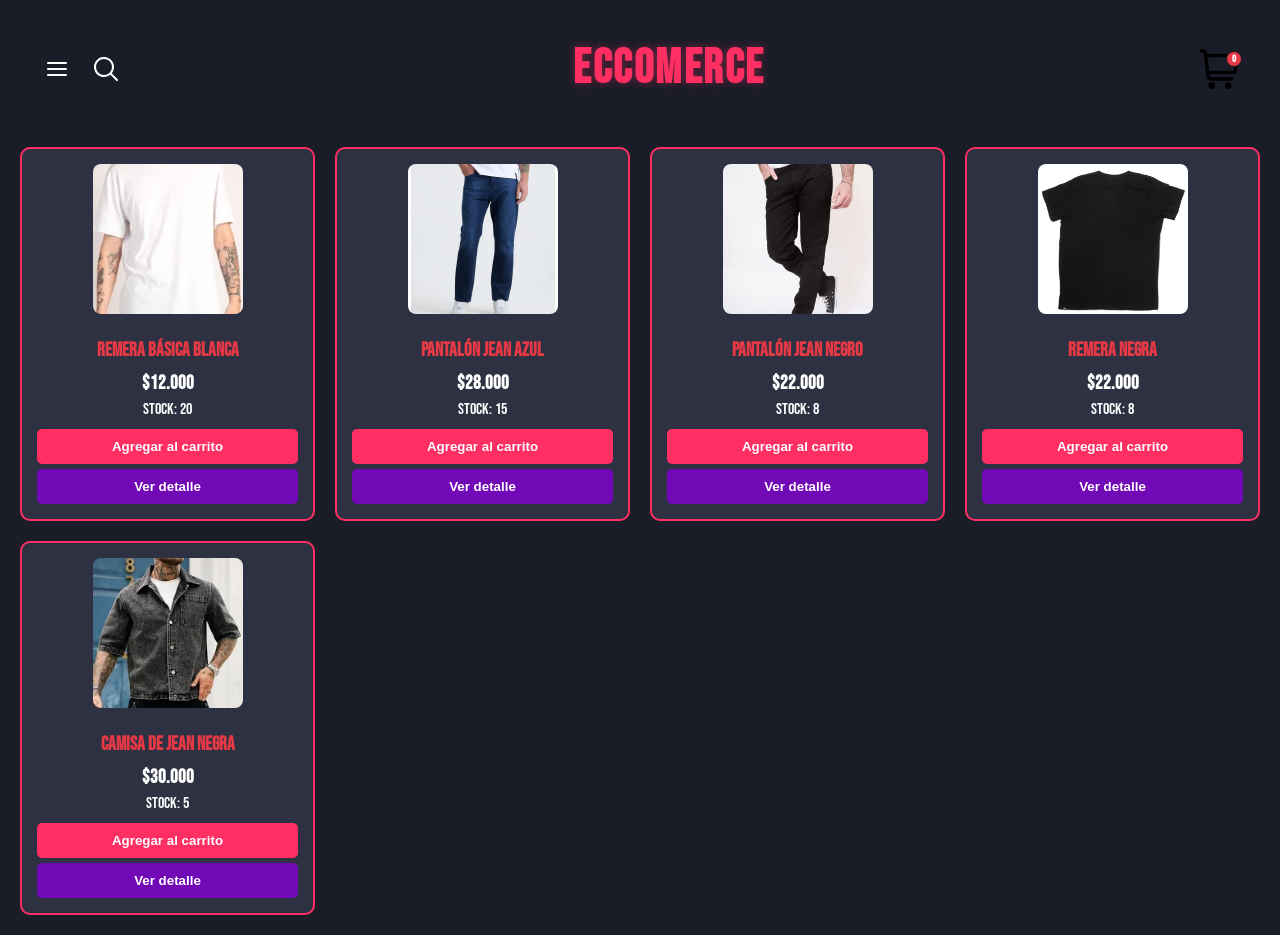
==== commit 0336d30e: "Utimos ajustes..." ====
--- a/index.html
+++ b/index.html
@@ -2,7 +2,7 @@
 <html lang="es">
 <head>
   <meta charset="UTF-8" />
-  <title>Tienda Rockera</title>
+  <title>Eccomerce</title>
   <link rel="stylesheet" href="./css/styles.css" />
 </head>
 <body>
--- a/css/styles.css
+++ b/css/styles.css
@@ -239,6 +239,25 @@
     margin-top: 30px;
 }
 
+.logo-tienda {
+    font-family: 'Bebas Neue', sans-serif;
+    color: #FF2E63;
+    /* Probablemente acá tengas un font-size muy grande */
+}
+
+.header-main .logo-tienda {
+    font-size: 1.8rem;
+    letter-spacing: 4px;
+    text-shadow: 0 0 15px rgba(255, 46, 99, 0.6);
+}
+
+.header-main .logo-tienda {
+    font-size: 3rem; /* Tamaño intermedio, ni H1 ni H3 */
+    letter-spacing: 2.5px;
+    margin: 0;
+    text-shadow: 0 0 8px rgba(255, 46, 99, 0.4);
+}
+
 .card-producto {
     background: #2D3142;
     padding: 15px;
@@ -280,7 +299,15 @@
     font-weight: bold;
     display: block;
     width: 100%;
-}
+    transition: all 0.3s ease;
+}
+
+/* Efecto Neón al pasar el mouse (Hover) */
+.btn-agregar:hover {
+    transform: scale(1.1);
+    background: #e62958;
+}
+
 
 .btn-detalle {
     background: #7209B7;
@@ -293,6 +320,16 @@
     font-weight: bold;
     display: block;
     width: 100%;
+}
+
+.btn-detalle {
+    /* ... tus estilos actuales ... */
+    transition: all 0.3s ease; /* Fundamental para la suavidad */
+}
+
+.btn-detalle:hover {
+    transform: scale(1.05);
+    box-shadow: 0 0 10px #7209B7, 0 0 20px #7209B7; /* Neón violeta */
 }
 
 .btn-eliminar {
@@ -526,13 +563,48 @@
     color: white;
 }
 
+.btn-finalizar {
+    display: block;
+    width: 100%;
+    max-width: 400px;
+    margin: 30px auto; /* Lo centramos debajo del total */
+    padding: 15px;
+    background: #FF2E63; /* Tu rosa neón */
+    color: white;
+    border: none;
+    border-radius: 8px;
+    font-family: 'Bebas Neue', sans-serif;
+    font-size: 1.8rem;
+    letter-spacing: 2px;
+    cursor: pointer;
+    transition: all 0.3s ease;
+    text-transform: uppercase;
+}
+
+.btn-finalizar:hover {
+    transform: scale(1.05);
+    box-shadow: 0 0 15px #FF2E63, 0 0 30px #FF2E63;
+    text-shadow: 0 0 5px white;
+}
+
+.cart-row {
+    margin-bottom: 20px;
+    border-bottom: 1px solid rgba(255, 46, 99, 0.2);
+    padding-bottom: 15px;
+}
+
+
 /* Detalles del producto */
+
 .detalle-card {
     display: grid;
-    grid-template-columns: 300px 1fr;
-    gap: 25px;
-    align-items: start;
-    margin-top: 40px;
+    grid-template-columns: 1fr 1fr;
+    gap: 50px;
+    align-items: center; /* Esto centra el texto verticalmente con la foto */
+    background: #1A1D28;
+    padding: 40px;
+    border-radius: 20px;
+    border: 1px solid rgba(255, 46, 99, 0.3); /* Un toque de neón al borde */
 }
 
 /* Imagen */
@@ -544,16 +616,17 @@
 }
 
 /* Columna derecha */
-.detalle-body {
-    display: flex;
-    flex-direction: column;
-    gap: 10px;
-    padding-left: 20px;
-    border-left: 1px solid rgba(255,255,255,0.15);
+.detalle-body h2 {
+    font-family: 'Bebas Neue', sans-serif;
+    color: #FF2E63; /* Cambiado a tu rosa neón */
+    font-size: 3.5rem; /* Un poco más grande para que impacte */
+    letter-spacing: 2px;
+    text-shadow: 0 0 10px rgba(255, 46, 99, 0.5); /* Brillo sutil */
+    margin-bottom: 10px;
 }
 
 /* Título */
-.detalle-body h2 {
+.detalle-body h2{
     font-family: 'Bebas Neue', sans-serif;
     color: #E63946;
     font-size: 2rem;
@@ -561,16 +634,19 @@
 }
 
 /* Precio */
-.detalle-price {
-    font-size: 1.6rem;
-    font-weight: bold;
-    margin-bottom: 10px;
-}
+.detalle-price{
+  font-size: 2.2rem; /* Más jerarquía visual */
+  color:  white;
+  font-family: 'Bebas Neue', sans-serif; /* Consistencia de marca */
+  margin-bottom: 20px;
+}
+
 
 /* Descripción */
 .detalle-desc {
-    opacity: 0.9;
-    line-height: 1.5;
+  font-family: 'sans-serif'; color: rgba(255, 255, 255, 0.9);
+  line-height: 1.8;
+  margin-bottom: 30px;
 }
 
 /* Botón */
@@ -583,6 +659,11 @@
     border-radius: 6px;
     font-weight: bold;
     cursor: pointer;
+}
+
+#btn-agregar-detalle:hover{
+    transform: scale(1.05);
+    box-shadow: 0 0 10px #FF2E63; /* Brillo violeta */
 }
 
 .icon-btn {
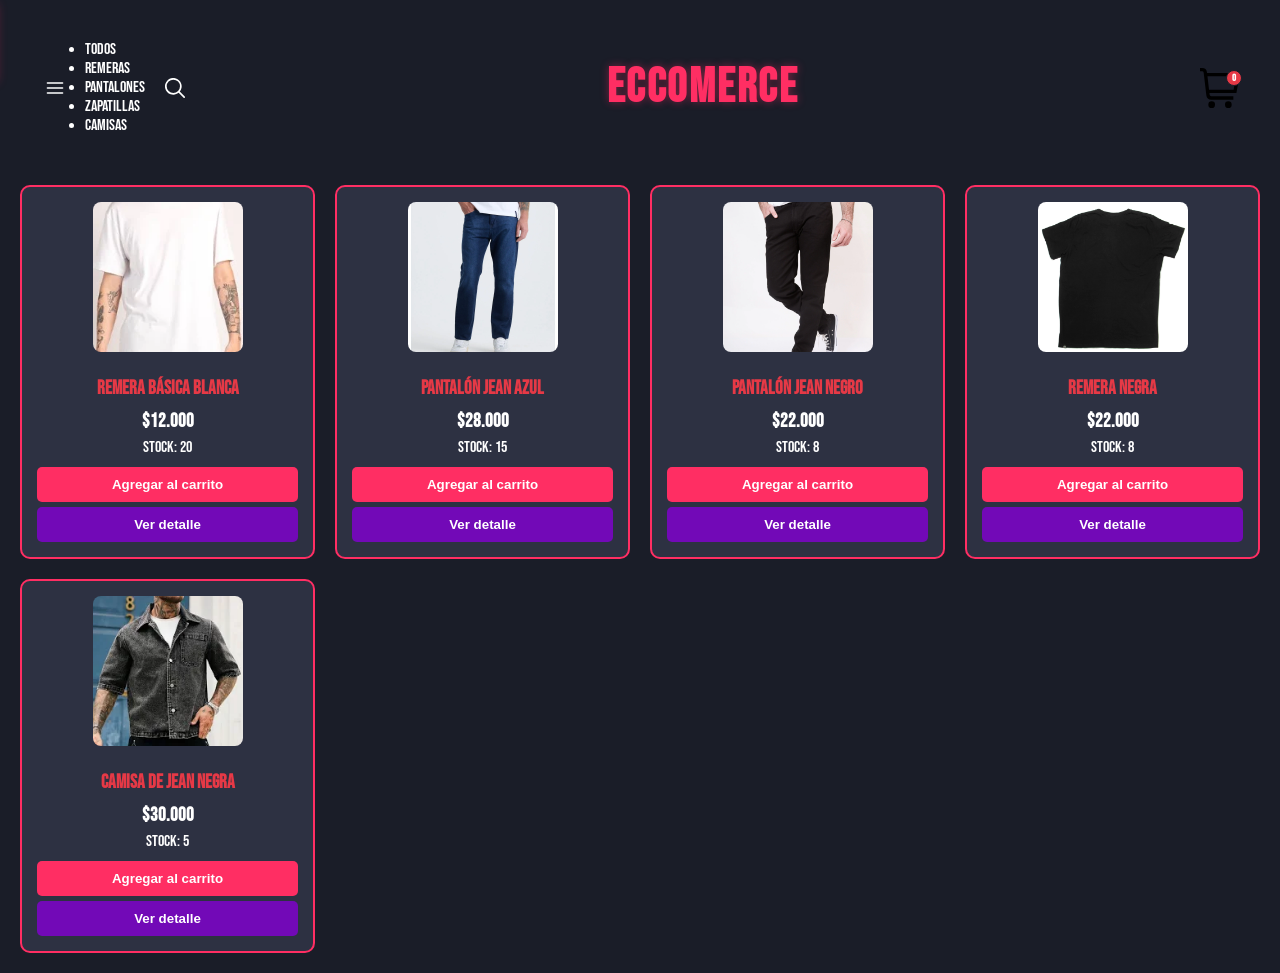
==== commit 95bbbe2f: "Se mejoro compativilidad para dispositivos moviles" ====
--- a/index.html
+++ b/index.html
@@ -2,6 +2,7 @@
 <html lang="es">
 <head>
   <meta charset="UTF-8" />
+  <meta name="viewport" content="width=device-width, initial-scale=1.0">
   <title>Eccomerce</title>
   <link rel="stylesheet" href="./css/styles.css" />
 </head>
@@ -12,7 +13,7 @@
 <header class="header-main">
   <div class="header-top">
 <div class="search-wrapper">
-  <select id="filtro-categoria" class="select-oculto">
+  <select id="filtro-categoria" style="display: none;" aria-hidden="true">
     <option value="todos">Todos</option>
     <option value="remeras">Remeras</option>
     <option value="pantalones">Pantalones</option>
@@ -23,6 +24,14 @@
   <button id="btn-categorias" class="icon-btn">
      <img src="Iconos/menu-puntos.svg" alt="Categorías" width="24">
   </button>
+
+  <ul id="menu-categorias-custom" class="menu-neon">
+        <li data-value="todos">Todos</li>
+        <li data-value="remeras">Remeras</li>
+        <li data-value="pantalones">Pantalones</li>
+        <li data-value="zapatillas">Zapatillas</li>
+        <li data-value="camisas">Camisas</li>
+    </ul>
 
   <button id="btn-toggle-search" class="icon-btn">
     <img src="Iconos/busqueda.svg" alt="Buscar" width="24">
@@ -46,8 +55,24 @@
     </section>
   </main>
 
+<div id="overlay" class="overlay"></div>
+
+<nav id="menu-lateral-real" class="side-menu-neon">
+      <div class="menu-header">
+          <span>CATEGORÍAS</span>
+          <button id="btn-close-side">&times;</button>
+      </div>
+      <ul class="menu-links">
+         <li data-value="todos">🏠 Todos</li>
+         <li data-value="remeras">👕 Remeras</li>
+         <li data-value="pantalones">👖 Pantalones</li>
+         <li data-value="zapatillas">👟 Zapatillas</li>
+         <li data-value="camisas">👔 Camisas</li>
+      </ul>
+  </nav>
   <!-- Siempre al final del body -->
-  <script src="./js/toast.js"></script>
-  <script src="./js/main.js"></script>
+<script src="./js/toast.js"></script>
+<script src="./js/main.js"></script>
+
 </body>
 </html>
--- a/css/styles.css
+++ b/css/styles.css
@@ -43,6 +43,97 @@
     padding: 5px 10px;
 }
 
+/* Estado inicial oculto */
+.overlay {
+    position: fixed;
+    top: 0;
+    left: 0;
+    width: 100vw;
+    height: 100vh;
+    background: rgba(0, 0, 0, 0.8);
+    z-index: 2500;
+    display: none; /* Crucial para que no tape todo al cargar */
+}
+
+.overlay.active {
+    display: block !important;
+}
+
+.side-menu-neon {
+    position: fixed;
+    top: 0;
+    left: 0;
+    width: 280px;
+    height: 100vh;
+    background-color: #1A1D28;
+    border-right: 3px solid #FF2E63;
+    z-index: 3000;
+    transform: translateX(-100%); /* Escondido a la izquierda */
+    transition: transform 0.4s ease-in-out;
+}
+
+.side-menu-neon.active {
+    transform: translateX(0) !important;
+}
+
+#menu-lateral-real {
+    /* ... mantené lo anterior y ajustá esto ... */
+    background: rgba(26, 29, 40, 0.95); /* Fondo con ligera transparencia */
+    backdrop-filter: blur(10px); /* Efecto de desenfoque pro */
+    padding: 0; /* Limpiamos paddings generales */
+}
+
+/* Encabezado del Menú */
+.menu-header {
+    background: #FF2E63; /* Tu rosa neón de fondo */
+    padding: 25px 20px;
+    display: flex;
+    justify-content: space-between;
+    align-items: center;
+    box-shadow: 0 4px 10px rgba(255, 46, 99, 0.3);
+}
+
+.menu-header span {
+    color: black;
+    font-family: 'bebas', sans-serif;
+    font-size: 1.5rem;
+    letter-spacing: 2px;
+}
+
+/* Ítems de la lista */
+.menu-links li {
+    padding: 20px 25px;
+    border-bottom: 1px solid rgba(255, 255, 255, 0.05);
+    transition: all 0.3s cubic-bezier(0.4, 0, 0.2, 1);
+    font-weight: 500;
+}
+
+.menu-links li:hover {
+    background: rgba(255, 46, 99, 0.1);
+    color: #FF2E63;
+    padding-left: 35px; /* Efecto de empuje lateral */
+    border-left: 5px solid #FF2E63;
+}
+
+/* Animación para que los items aparezcan suavemente */
+@keyframes fadeInUp {
+    from { opacity: 0; transform: translateY(10px); }
+    to { opacity: 1; transform: translateY(0); }
+}
+
+#menu-lateral-real.active .menu-links li {
+    animation: fadeInUp 0.4s ease forwards;
+}
+
+/* Retraso para cada item (escalonado) */
+.menu-links li:nth-child(1) { animation-delay: 0.1s; }
+.menu-links li:nth-child(2) { animation-delay: 0.2s; }
+.menu-links li:nth-child(3) { animation-delay: 0.3s; }
+.menu-links li:nth-child(4) { animation-delay: 0.4s; }
+.menu-links li:nth-child(5) { animation-delay: 0.5s; }
+
+
+
 /* ----------------------------
    HEADER - AHORA CONTIENE TODO (CARRITO, FILTROS Y BÚSQUEDA)
 ---------------------------- */
@@ -120,7 +211,7 @@
 #filtro-categoria {
     position: absolute; /* Se posiciona respecto al search-wrapper */
     top: 30px;         /* Lo baja para que no tape los iconos */
-    left: 0;           /* Lo alinea a la izquierda, bajo las rayitas */
+    left: 0px;           /* Lo alinea a la izquierda, bajo las rayitas */
     width: 120px;      /* Le damos un ancho para que sea fácil de ver */
     opacity: 0;        /* Sigue siendo invisible al ojo, pero no para el navegador */
     pointer-events: none;
@@ -157,12 +248,7 @@
 }
 
 /* Aseguramos que el input de búsqueda también tenga el icono */
-.busqueda input {
-    background-image: url('C:/Users/Martincho/ecomerce/Iconos/busqueda.svg');
-    background-repeat: no-repeat;
-    background-position: left center;
-    background-size: 16px;
-}
+
 
 /* ----------------------------
    CARRITO (botón + icono) - AHORA DENTRO DEL HEADER
@@ -245,11 +331,7 @@
     /* Probablemente acá tengas un font-size muy grande */
 }
 
-.header-main .logo-tienda {
-    font-size: 1.8rem;
-    letter-spacing: 4px;
-    text-shadow: 0 0 15px rgba(255, 46, 99, 0.6);
-}
+
 
 .header-main .logo-tienda {
     font-size: 3rem; /* Tamaño intermedio, ni H1 ni H3 */
@@ -352,32 +434,151 @@
 /* ----------------------------
    RESPONSIVE
 ---------------------------- */
-@media (max-width: 1200px){
-    header { /* Corregido: antes era .header sin punto */
-        padding: 10px 20px;
-    }
-}
-
 @media (max-width: 768px) {
-    header {
-        flex-direction: column;
-        align-items: stretch;
-    }
-
-    .header-filtros-busqueda {
-        flex-direction: column;
-        width: 100%;
-        max-width: 100%;
-    }
-
-    .filtros, .busqueda {
-        width: 100%;
-        max-width: 100%;
-    }
-
+
+    header.header-main {
+        padding: 10px 5px; /* Bajamos de 20px a 5px para ganar espacio */
+    }
+    /* 1. Estructura del Header */
+    .header-top {
+        display: flex;
+        justify-content: space-between;
+        align-items: center;
+        min-height: 60px;
+        padding: 0px;
+    }
+
+    /* Estado inicial: oculto o chiquito */
+    #busqueda.input-expandable {
+        width: 0;
+        opacity: 0;
+        transition: all 0.3s ease; /* Esta es la clave del despliegue */
+        overflow: hidden;
+        border: none;
+        background: transparent;
+    }
+
+    /* Estado activo: cuando el JS hace lo suyo */
+    #busqueda.input-expandable.active {
+        width: 180px; /* Ajustá este ancho para que llegue casi hasta el carrito */
+        background-color: transparent; /* Mantenemos el fondo oscuro de la tienda */
+        border: none;
+        border-bottom: 2px solid #FF2E63; /* Esa línea neón que ya tenés */
+        color: white;
+        padding: 5px 10px;
+        margin-left: 10px;
+        outline: none;
+        opacity: 1; /* Aseguramos visibilidad */
+    }
+
+    .menu-neon {
+        display: none; /* Se activa con JS */
+        position: absolute;
+        top: 60px;
+        left: 10px;
+        background-color: rgba(26, 26, 26, 0.95); /* Fondo oscuro neón */
+        border: 2px solid #FF2E63; /* Tu rosa neón */
+        border-radius: 10px;
+        box-shadow: 0 0 15px rgba(255, 46, 99, 0.5);
+        list-style: none;
+        padding: 0;
+        z-index: 100;
+        min-width: 160px;
+    }
+
+    .menu-neon li {
+        padding: 15px 20px; /* Tamaño ideal para el pulgar */
+        color: white;
+        cursor: pointer;
+        text-transform: uppercase;
+        font-family: 'RocknRoll One', sans-serif;
+        border-bottom: 1px solid #333;
+    }
+
+    .menu-neon li:last-child { border-bottom: none; }
+
+    .menu-neon li:hover {
+        background-color: #FF2E63;
+        color: black;
+    }
+
+    #select-categorias {
+        position: absolute; /* Para que flote sobre los productos */
+        top: 70px; /* Ajustalo según la altura de tu header */
+        left: 10px;
+        width: 200px;
+        background-color: #1a1a1a;
+        border: 2px solid #FF2E63; /* Tu rosa neón */
+        border-radius: 12px;
+        box-shadow: 0 0 20px rgba(255, 46, 99, 0.5);
+        z-index: 100; /* Para que tape las cards de productos */
+    }
+
+    #select-categorias option {
+        padding: 15px; /* Tamaño ideal para el pulgar */
+        font-size: 1.1rem;
+    }
+
+    /* 2. Logo: Usamos el tamaño intermedio que elegiste */
+    .logo-tienda {
+        transition: opacity 0.3s, easevisibility 0.3s;;
+        font-size: 1.4rem;
+        flex: 1;
+        text-align: center;
+    }
+
+    /* Efecto al pasar el mouse o seleccionar */
+    #select-categorias option:hover {
+    background-color: #FF2E63;
+    color: black;
+}
+
+    /* 3. Iconos y Buscador */
+    .search-wrapper {
+        display: flex;
+        align-items: center;
+        gap: 8px;
+        margin-left: 0;
+        padding-left: 0;
+    }
+
+    #busqueda.active {
+        background-color: #1a1a1a; /* El fondo oscuro de tu tienda */
+        z-index: 20;
+        width: 180px; /* Ajustalo según el ancho de tu celu */
+    }
+
+    .header-icons img {
+        width: 24px;
+        height: auto;
+        flex-basis: 20%;
+    }
+
+    /* 4. El Carrito: lo mantenemos alineado con los otros iconos */
     .btn-ver-carrito {
-        align-self: flex-end;
-    }
+        display: flex;
+        justify-content: flex-end;
+        flex-basis: 20%;
+    }
+
+    /* 5. Grillas de Productos y Detalle */
+    .contenedor-productos, .detalle-card {
+        grid-template-columns: 1fr; /* Una sola columna para que sea legible */
+        gap: 20px;
+        padding: 15px;
+    }
+
+    /* 6. Botones de las cards */
+    .btn-agregar, .btn-detalle {
+        width: 100%; /* Que ocupen todo el ancho en móvil */
+        padding: 12px;
+        font-size: 0.9rem;
+        margin-bottom: 8px;
+    }
+
+    /* 7. Texto general */
+    body { font-size: 16px; }
+    h2 { font-size: 1.8rem; }
 }
 
 /* Normalizar todas las imágenes del carrito */
@@ -677,8 +878,8 @@
 
 /* Para que los iconos no se vean gigantes o rotos */
 .icon-btn img {
-    width: 24px;
-    height: 24px;
+    width: 20px;
+    height: 20px;
     object-fit: contain;
     filter: invert(1); /* Si son negros, esto los pasa a blanco */
 }
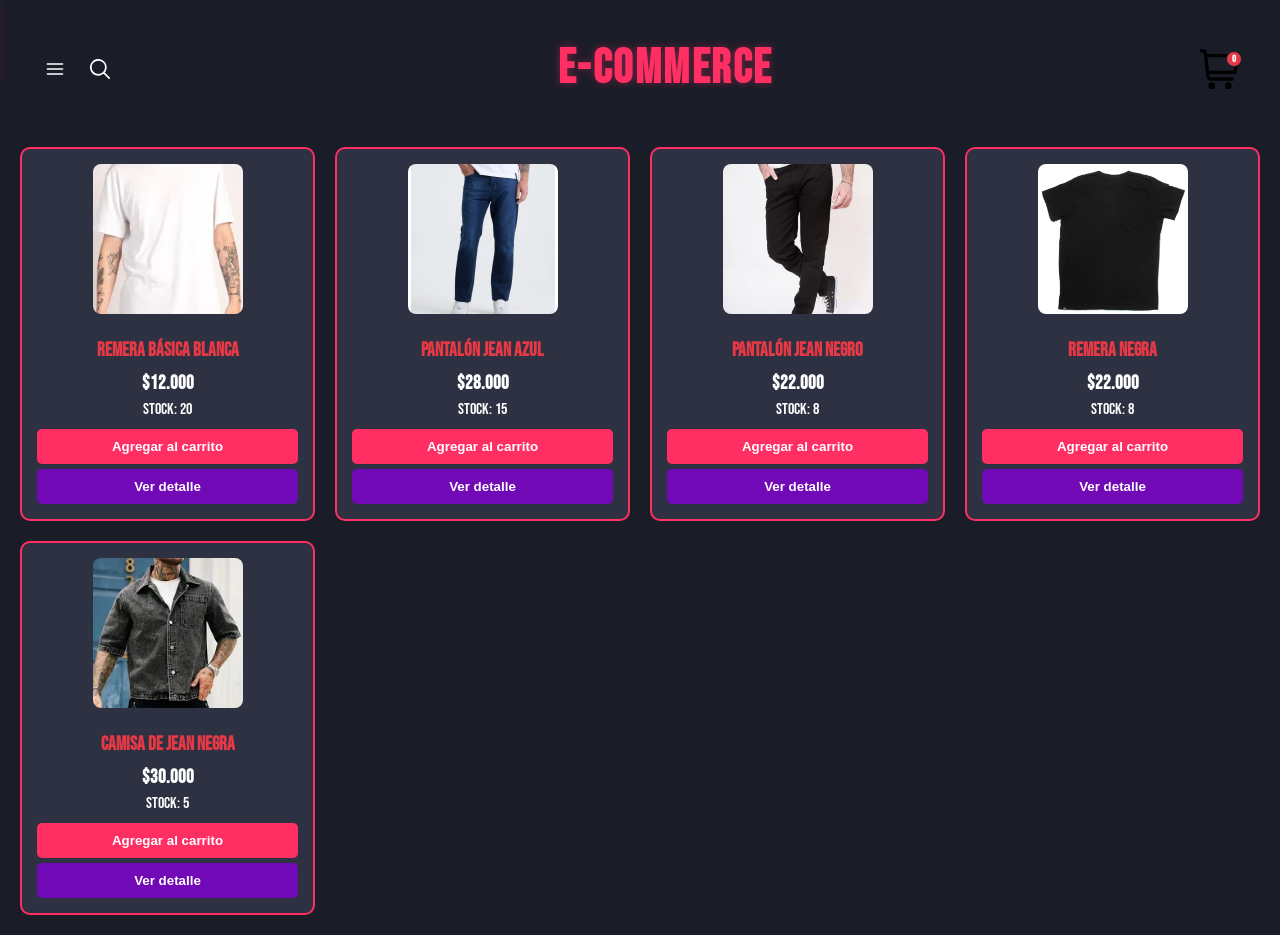
==== commit 37c03a5a: "Se mejoro transicion del buscador en dispositivos moviles" ====
--- a/index.html
+++ b/index.html
@@ -25,21 +25,13 @@
      <img src="Iconos/menu-puntos.svg" alt="Categorías" width="24">
   </button>
 
-  <ul id="menu-categorias-custom" class="menu-neon">
-        <li data-value="todos">Todos</li>
-        <li data-value="remeras">Remeras</li>
-        <li data-value="pantalones">Pantalones</li>
-        <li data-value="zapatillas">Zapatillas</li>
-        <li data-value="camisas">Camisas</li>
-    </ul>
-
   <button id="btn-toggle-search" class="icon-btn">
     <img src="Iconos/busqueda.svg" alt="Buscar" width="24">
   </button>
   <input type="text" id="busqueda" class="input-expandable" placeholder="Buscar...">
 </div>
 
-    <h1 class="logo-tienda">ECCOMERCE</h1>
+    <h1 class="logo-tienda">E-COMMERCE</h1>
 
     <a href="cart.html" class="btn-ver-carrito">
       <img src="Iconos/carrito-de-compras.svg" class="imagen_Carrito" alt="Carrito" />
--- a/css/styles.css
+++ b/css/styles.css
@@ -166,88 +166,136 @@
 }
 
 /* Fila de abajo: Filtros y Buscador */
+
 .header-filtros-busqueda {
-    display: flex;
+
+    display: flex;
+
     justify-content: center;
+
     gap: 15px;
+
     width: 100%;
+
     margin-top: 10px;
-}
-/* ----------------------------
+
+}
+
+/* ----------------------------
+
    FILTROS - AHORA DENTRO DEL HEADER
----------------------------- */
+
+---------------------------- */
+
 .filtros {
+
     flex: 0 0 auto; /* No se estira, mantiene su tamaño */
+
     min-width: 200px; /* Ancho mínimo para el select */
-}
+
+}
+
+
 
 .filtros select {
+
     width: 100%;
+
     padding: 10px 12px; /* Ajustado para que tenga mejor proporción */
+
     border-radius: 6px;
+
     border: 1px solid rgba(255, 46, 99, 0.3);
+
     background: #1A1D28;
-    color: white;
+
+    color: white;
+
     font-family: 'bebas', sans-serif;
+
     transition: border 0.3s ease;
+
     cursor: pointer;
-}
+
+}
+
+
 
 .filtros select:focus {
+
     outline: none;
+
     border: 1px solid #FF2E63;
+
     box-shadow: 0 0 10px rgba(255, 46, 99, 0.4);
+
     transition: all 0.3s ease;
-}
+
+}
+
+
 
 /* Esto afecta a las opciones dentro del desplegable */
+
 #filtro-categoria option {
+
     background-color: #1A1D28; /* El mismo fondo que tu body */
-    color: white;
+
+    color: white;
+
     padding: 10px;
-    font-family: 'Bebas Neue', sans-serif;
-}
-
-#filtro-categoria {
-    position: absolute; /* Se posiciona respecto al search-wrapper */
-    top: 30px;         /* Lo baja para que no tape los iconos */
-    left: 0px;           /* Lo alinea a la izquierda, bajo las rayitas */
-    width: 120px;      /* Le damos un ancho para que sea fácil de ver */
-    opacity: 0;        /* Sigue siendo invisible al ojo, pero no para el navegador */
-    pointer-events: none;
-    z-index: -1;       /* Lo manda atrás de los iconos mientras no se usa */
-}
-
-
-/* ----------------------------
-   BÚSQUEDA - AHORA DENTRO DEL HEADER
----------------------------- */
-.busqueda {
-    flex: 1; /* Ocupa el espacio restante */
-    max-width: 400px;
-    min-width: 200px;
-}
-
-.busqueda input {
-    width: 100%;
-    padding: 10px 12px;
-    padding-left: 35px; /* Espacio para el icono de búsqueda */
-    border-radius:none;
-    border: none rgba(255, 46, 99, 0.3);
-    background: #1A1D28;
+
+    font-family: 'Bebas Neue', sans-serif;
+
+}
+
+
+
+
+
+/* ----------------------------
+   BÚSQUEDA - OPTIMIZADA
+---------------------------- */
+#busqueda {
+    background: transparent;
+    border: none;
+    outline: none;
+    color: white;
+    width: 0;
+    opacity: 0;
+    transition: all 0.5s cubic-bezier(0.4, 0, 0.2, 1);
+    font-family: 'Bebas Neue', sans-serif;
+    border-bottom: 2px solid transparent; /* Base invisible */
+}
+
+/* Estado Único Activo (Escritorio y Base) */
+#busqueda.active {
+    width: 220px;
+    opacity: 1 !important;
+    visibility: visible !important;
+    border-bottom: 2px solid #FF2E63 !important; /* TU LÍNEA ROSA */
+    padding: 5px 10px;
+    margin-left: 10px;
+    box-shadow: 0 4px 6px -6px rgba(255, 46, 99, 0.8);
+}
+
+/* Logo por defecto */
+.logo-tienda {
+    font-family: 'Bebas Neue', sans-serif;
     color: #FF2E63;
-    font-family: 'bebas', sans-serif;
-    transition: border 0.3s ease;
-}
-
-.busqueda input:focus {
-    outline: none;
-    border: 1px solid #FF2E63;
-    box-shadow: 0 0 10px rgba(255, 46, 99, 0.4);
-    transition: all 0.3s ease;
-}
-
-/* Aseguramos que el input de búsqueda también tenga el icono */
+    font-size: 3rem;
+    opacity: 1;
+    visibility: visible;
+    transition: all 0.5s cubic-bezier(0.4, 0, 0.2, 1); /* Transición suave y elegante */
+    transform: translateY(0);
+}
+
+/* LA REGLA MAESTRA: Esta debe ir sola y sin duplicados */
+.logo-tienda.hidden-mobile {
+    display: none ; /* Desaparece del mapa */
+}
+
+
 
 
 /* ----------------------------
@@ -434,152 +482,138 @@
 /* ----------------------------
    RESPONSIVE
 ---------------------------- */
-@media (max-width: 768px) {
-
-    header.header-main {
+/* --- SOLO PARA MÓVILES --- */
+
+/* --- LÓGICA ESCRITORIO (Se mantiene limpio) --- */
+@media screen and (min-width: 650px) {
+    .logo-tienda.hidden-mobile {
+        display: block !important; /* En PC el logo nunca se oculta */
+    }
+}
+
+@media (max-width: 650px) {
+
+       header.header-main {
+
         padding: 10px 5px; /* Bajamos de 20px a 5px para ganar espacio */
+
     }
+
     /* 1. Estructura del Header */
+
     .header-top {
+
         display: flex;
+
         justify-content: space-between;
+
         align-items: center;
+
         min-height: 60px;
+
         padding: 0px;
+
     }
 
-    /* Estado inicial: oculto o chiquito */
-    #busqueda.input-expandable {
-        width: 0;
-        opacity: 0;
-        transition: all 0.3s ease; /* Esta es la clave del despliegue */
-        overflow: hidden;
-        border: none;
-        background: transparent;
+    .logo-tienda {
+        transition: opacity 0.4s ease, transform 0.4s ease, width 0.4s ease 0.1s, margin 0.4s ease;
+        opacity: 1;
+        visibility: visible;
+        transform: translateY(0);
     }
 
-    /* Estado activo: cuando el JS hace lo suyo */
-    #busqueda.input-expandable.active {
-        width: 180px; /* Ajustá este ancho para que llegue casi hasta el carrito */
-        background-color: transparent; /* Mantenemos el fondo oscuro de la tienda */
-        border: none;
-        border-bottom: 2px solid #FF2E63; /* Esa línea neón que ya tenés */
-        color: white;
-        padding: 5px 10px;
-        margin-left: 10px;
-        outline: none;
-        opacity: 1; /* Aseguramos visibilidad */
+/* 1. El logo se va y libera el espacio */
+
+  .logo-tienda.hidden-mobile {
+
+
+        opacity: 0 !important;
+        visibility: hidden !important;
+        transform: translateY(-10px); /* Efecto de desplazamiento hacia arriba */
+        display: block;
+        width: 0 !important; /* CLAVE: Para que el buscador pueda expandirse */
+        margin: 0 !important;
+        padding: 0 !important;
+        position: absolute; /* Lo sacamos del flujo para que no empuje nada */
+
     }
 
-    .menu-neon {
-        display: none; /* Se activa con JS */
-        position: absolute;
-        top: 60px;
-        left: 10px;
-        background-color: rgba(26, 26, 26, 0.95); /* Fondo oscuro neón */
-        border: 2px solid #FF2E63; /* Tu rosa neón */
-        border-radius: 10px;
-        box-shadow: 0 0 15px rgba(255, 46, 99, 0.5);
-        list-style: none;
-        padding: 0;
-        z-index: 100;
-        min-width: 160px;
+    .search-wrapper {
+
+        flex: 1; /* Toma el lugar del logo */
+        display: flex;
+        justify-content: flex-start; /* CAMBIO CLAVE: Alinea a la izquierda */
+        align-items: center;
+        transition: all 0.5s ease
     }
 
-    .menu-neon li {
-        padding: 15px 20px; /* Tamaño ideal para el pulgar */
-        color: white;
-        cursor: pointer;
-        text-transform: uppercase;
-        font-family: 'RocknRoll One', sans-serif;
-        border-bottom: 1px solid #333;
+
+    #busqueda.active {
+
+        width: 100% !important; /* Se estira en el centro */
+
+        max-width: 200px;
+
+        text-align: flex-start; /* Centra el texto "Buscar..." */
+
+        margin: 0 0;
+
     }
 
-    .menu-neon li:last-child { border-bottom: none; }
-
-    .menu-neon li:hover {
-        background-color: #FF2E63;
-        color: black;
+
+
+    /* 4. El Carrito: lo mantenemos alineado con los otros iconos */
+
+    .btn-ver-carrito {
+
+        display: flex;
+
+        justify-content: flex-end;
+
+        flex-basis: 20%;
+
     }
 
-    #select-categorias {
-        position: absolute; /* Para que flote sobre los productos */
-        top: 70px; /* Ajustalo según la altura de tu header */
-        left: 10px;
-        width: 200px;
-        background-color: #1a1a1a;
-        border: 2px solid #FF2E63; /* Tu rosa neón */
-        border-radius: 12px;
-        box-shadow: 0 0 20px rgba(255, 46, 99, 0.5);
-        z-index: 100; /* Para que tape las cards de productos */
+
+
+    /* 5. Grillas de Productos y Detalle */
+
+    .contenedor-productos, .detalle-card {
+
+        grid-template-columns: 1fr; /* Una sola columna para que sea legible */
+
+        gap: 20px;
+
+        padding: 15px;
+
     }
 
-    #select-categorias option {
-        padding: 15px; /* Tamaño ideal para el pulgar */
-        font-size: 1.1rem;
+
+
+    /* 6. Botones de las cards */
+
+    .btn-agregar, .btn-detalle {
+
+        width: 100%; /* Que ocupen todo el ancho en móvil */
+
+        padding: 12px;
+
+        font-size: 0.9rem;
+
+        margin-bottom: 8px;
+
     }
 
-    /* 2. Logo: Usamos el tamaño intermedio que elegiste */
-    .logo-tienda {
-        transition: opacity 0.3s, easevisibility 0.3s;;
-        font-size: 1.4rem;
-        flex: 1;
-        text-align: center;
-    }
-
-    /* Efecto al pasar el mouse o seleccionar */
-    #select-categorias option:hover {
-    background-color: #FF2E63;
-    color: black;
-}
-
-    /* 3. Iconos y Buscador */
-    .search-wrapper {
-        display: flex;
-        align-items: center;
-        gap: 8px;
-        margin-left: 0;
-        padding-left: 0;
-    }
-
-    #busqueda.active {
-        background-color: #1a1a1a; /* El fondo oscuro de tu tienda */
-        z-index: 20;
-        width: 180px; /* Ajustalo según el ancho de tu celu */
-    }
-
-    .header-icons img {
-        width: 24px;
-        height: auto;
-        flex-basis: 20%;
-    }
-
-    /* 4. El Carrito: lo mantenemos alineado con los otros iconos */
-    .btn-ver-carrito {
-        display: flex;
-        justify-content: flex-end;
-        flex-basis: 20%;
-    }
-
-    /* 5. Grillas de Productos y Detalle */
-    .contenedor-productos, .detalle-card {
-        grid-template-columns: 1fr; /* Una sola columna para que sea legible */
-        gap: 20px;
-        padding: 15px;
-    }
-
-    /* 6. Botones de las cards */
-    .btn-agregar, .btn-detalle {
-        width: 100%; /* Que ocupen todo el ancho en móvil */
-        padding: 12px;
-        font-size: 0.9rem;
-        margin-bottom: 8px;
-    }
+
 
     /* 7. Texto general */
+
     body { font-size: 16px; }
+
     h2 { font-size: 1.8rem; }
-}
+
+}
+
 
 /* Normalizar todas las imágenes del carrito */
 #cart-items img {
@@ -892,3 +926,156 @@
     min-width: 80px;    /* Espacio reservado para los dos iconos */
 }
 
+/* ----------------------------
+   MODAL DE PAGOS FALSOS
+---------------------------- */
+.pago-overlay {
+  position: fixed;
+  top: 0;
+  left: 0;
+  width: 100%;
+  height: 100%;
+  background: rgba(0, 0, 0, 0.8);
+  backdrop-filter: blur(5px);
+  display: flex;
+  justify-content: center;
+  align-items: center;
+  z-index: 9999;
+  animation: fadeIn 0.3s ease;
+}
+
+.pago-modal {
+  background: #1A1D28;
+  border: 3px solid #FF2E63;
+  border-radius: 20px;
+  padding: 30px;
+  max-width: 700px;
+  width: 90%;
+  max-height: 80vh;
+  overflow-y: auto;
+  animation: slideUp 0.3s ease;
+  box-shadow: 0 20px 40px rgba(255, 46, 99, 0.3);
+}
+
+.pago-modal-header {
+  text-align: center;
+  margin-bottom: 25px;
+}
+
+.pago-modal-header h2 {
+  color: #FF2E63;
+  font-size: 2rem;
+  margin-bottom: 5px;
+  font-family: 'Bebas Neue', sans-serif;
+}
+
+.pago-subheader {
+  color: rgba(255, 255, 255, 0.5);
+  font-style: italic;
+  font-size: 0.9rem;
+}
+
+.pago-grid {
+  display: grid;
+  grid-template-columns: repeat(auto-fit, minmax(150px, 1fr));
+  gap: 15px;
+  margin-bottom: 25px;
+}
+
+.pago-opcion {
+  background: #2D3142;
+  border: 1px solid rgba(255, 46, 99, 0.3);
+  border-radius: 12px;
+  padding: 15px 10px;
+  text-align: center;
+  cursor: pointer;
+  transition: all 0.3s ease;
+  display: flex;
+  flex-direction: column;
+  gap: 5px;
+}
+
+.pago-opcion:hover {
+  border-color: #FF2E63;
+  transform: translateY(-5px);
+  box-shadow: 0 5px 15px rgba(255, 46, 99, 0.3);
+}
+
+.pago-emoji {
+  font-size: 2.5rem;
+}
+
+.pago-nombre {
+  font-weight: bold;
+  color: #FF2E63;
+  font-size: 1.1rem;
+}
+
+.pago-estado {
+  font-size: 0.8rem;
+  opacity: 0.7;
+  font-style: italic;
+}
+
+.pago-modal-footer {
+  display: flex;
+  justify-content: center;
+}
+
+.pago-cerrar {
+  background: transparent;
+  border: 2px solid #FF2E63;
+  color: #FF2E63;
+  padding: 12px 30px;
+  border-radius: 8px;
+  font-size: 1rem;
+  cursor: pointer;
+  transition: all 0.3s ease;
+  font-weight: bold;
+}
+
+.pago-cerrar:hover {
+  background: #FF2E63;
+  color: #1A1D28;
+}
+
+@keyframes fadeIn {
+  from { opacity: 0; }
+  to { opacity: 1; }
+}
+
+@keyframes slideUp {
+  from {
+    transform: translateY(50px);
+    opacity: 0;
+  }
+  to {
+    transform: translateY(0);
+    opacity: 1;
+  }
+}
+
+@keyframes pago-error {
+  0% { transform: scale(1); }
+  50% { transform: scale(0.95); background: #FF2E63; color: white; }
+  100% { transform: scale(1); }
+}
+
+.btn-finalizar {
+  background: #FF2E63;
+  color: white;
+  border: none;
+  padding: 15px 40px;
+  border-radius: 8px;
+  font-size: 1.2rem;
+  font-weight: bold;
+  cursor: pointer;
+  transition: all 0.3s ease;
+  border: 2px solid #FF2E63;
+}
+
+.btn-finalizar:hover {
+  background: transparent;
+  color: #FF2E63;
+  transform: scale(1.05);
+}
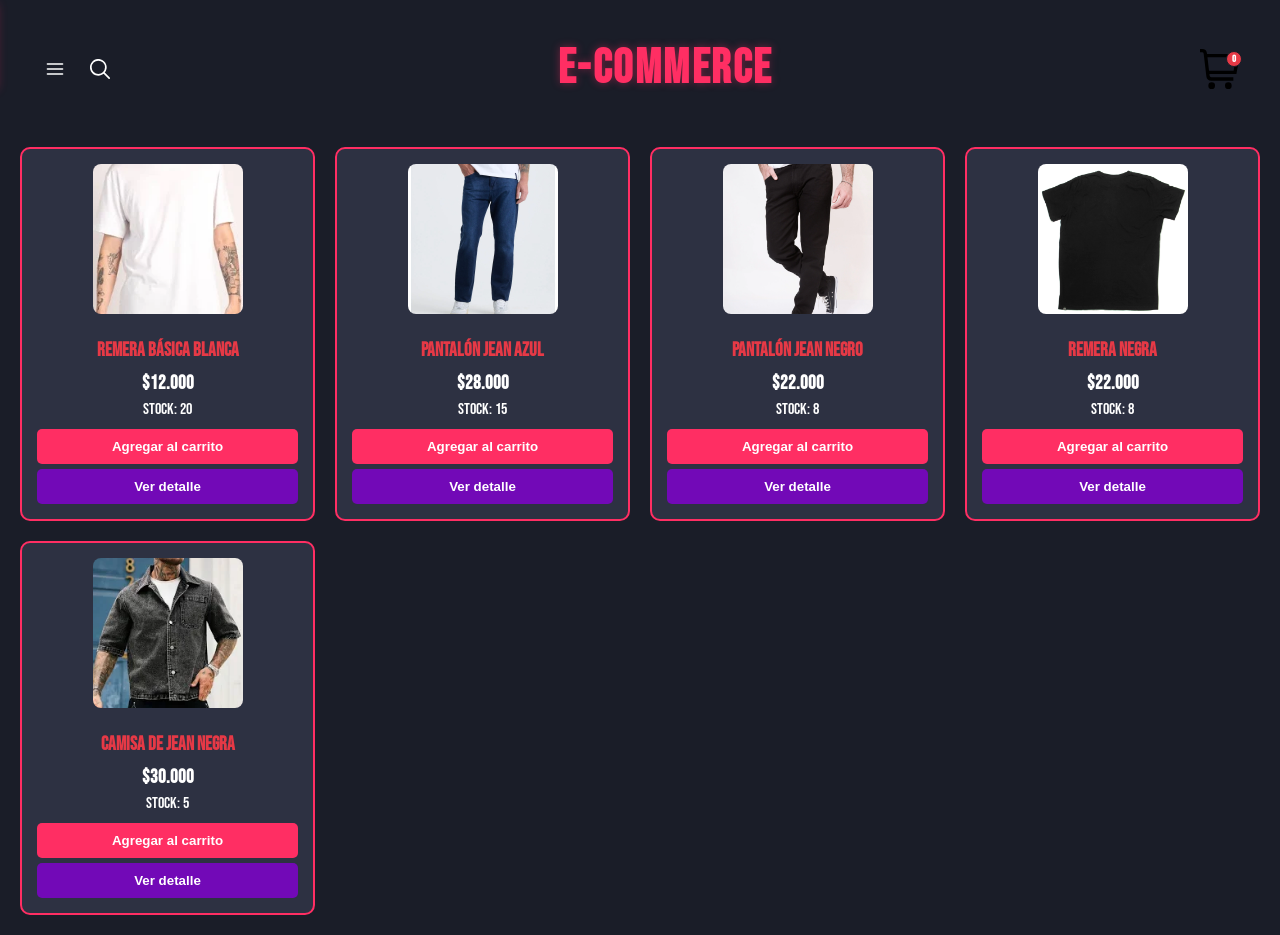
==== commit 418b96c0: "Se aplicaron cambios en el carrito y menu lateral" ====
--- a/index.html
+++ b/index.html
@@ -3,7 +3,7 @@
 <head>
   <meta charset="UTF-8" />
   <meta name="viewport" content="width=device-width, initial-scale=1.0">
-  <title>Eccomerce</title>
+  <title>E-commerce</title>
   <link rel="stylesheet" href="./css/styles.css" />
 </head>
 <body>
@@ -24,6 +24,8 @@
   <button id="btn-categorias" class="icon-btn">
      <img src="Iconos/menu-puntos.svg" alt="Categorías" width="24">
   </button>
+
+
 
   <button id="btn-toggle-search" class="icon-btn">
     <img src="Iconos/busqueda.svg" alt="Buscar" width="24">
--- a/css/styles.css
+++ b/css/styles.css
@@ -42,6 +42,11 @@
     opacity: 1;
     padding: 5px 10px;
 }
+
+/* ----------------------------
+   Menu lateral - AHORA CON OVERLAY Y ANIMACIONES
+---------------------------- */
+
 
 /* Estado inicial oculto */
 .overlay {
@@ -132,7 +137,32 @@
 .menu-links li:nth-child(4) { animation-delay: 0.4s; }
 .menu-links li:nth-child(5) { animation-delay: 0.5s; }
 
-
+/* Estilo para el botón de cerrar del menú lateral */
+
+/* Estilo para la X negra sobre fondo flúo */
+#btn-close-side {
+    all: unset;
+    display: flex !important;
+    align-items: center !important;
+    justify-content: center !important;
+    width: 35px !important;
+    height: 35px !important;
+
+    /* El botón ahora es negro pero la X será la protagonista */
+    background-color: transparent !important; /* Probá con transparent o #000 */
+    color: #000000 !important;           /* X NEGRA SÓLIDA */
+
+    font-family: 'Arial', sans-serif !important;
+    font-size: 28px !important; /* Un poco más grande para que se note */
+    font-weight: 900 !important;
+    cursor: pointer !important;
+    transition: all 0.3s ease !important;
+}
+
+#btn-close-side:hover {
+    transform: rotate(90deg) scale(1.2);
+    opacity: 0.7; /* Un pequeño efecto visual al tocarlo */
+}
 
 /* ----------------------------
    HEADER - AHORA CONTIENE TODO (CARRITO, FILTROS Y BÚSQUEDA)
@@ -772,7 +802,7 @@
 color: #FF2E63;
     text-decoration: none;
     font-family: 'Bebas Neue', sans-serif;
-    font-size: 1.2rem;
+    font-size: 3.5rem;
     transition: color 0.3s;
 }
 
@@ -1059,23 +1089,4 @@
   0% { transform: scale(1); }
   50% { transform: scale(0.95); background: #FF2E63; color: white; }
   100% { transform: scale(1); }
-}
-
-.btn-finalizar {
-  background: #FF2E63;
-  color: white;
-  border: none;
-  padding: 15px 40px;
-  border-radius: 8px;
-  font-size: 1.2rem;
-  font-weight: bold;
-  cursor: pointer;
-  transition: all 0.3s ease;
-  border: 2px solid #FF2E63;
-}
-
-.btn-finalizar:hover {
-  background: transparent;
-  color: #FF2E63;
-  transform: scale(1.05);
 }
